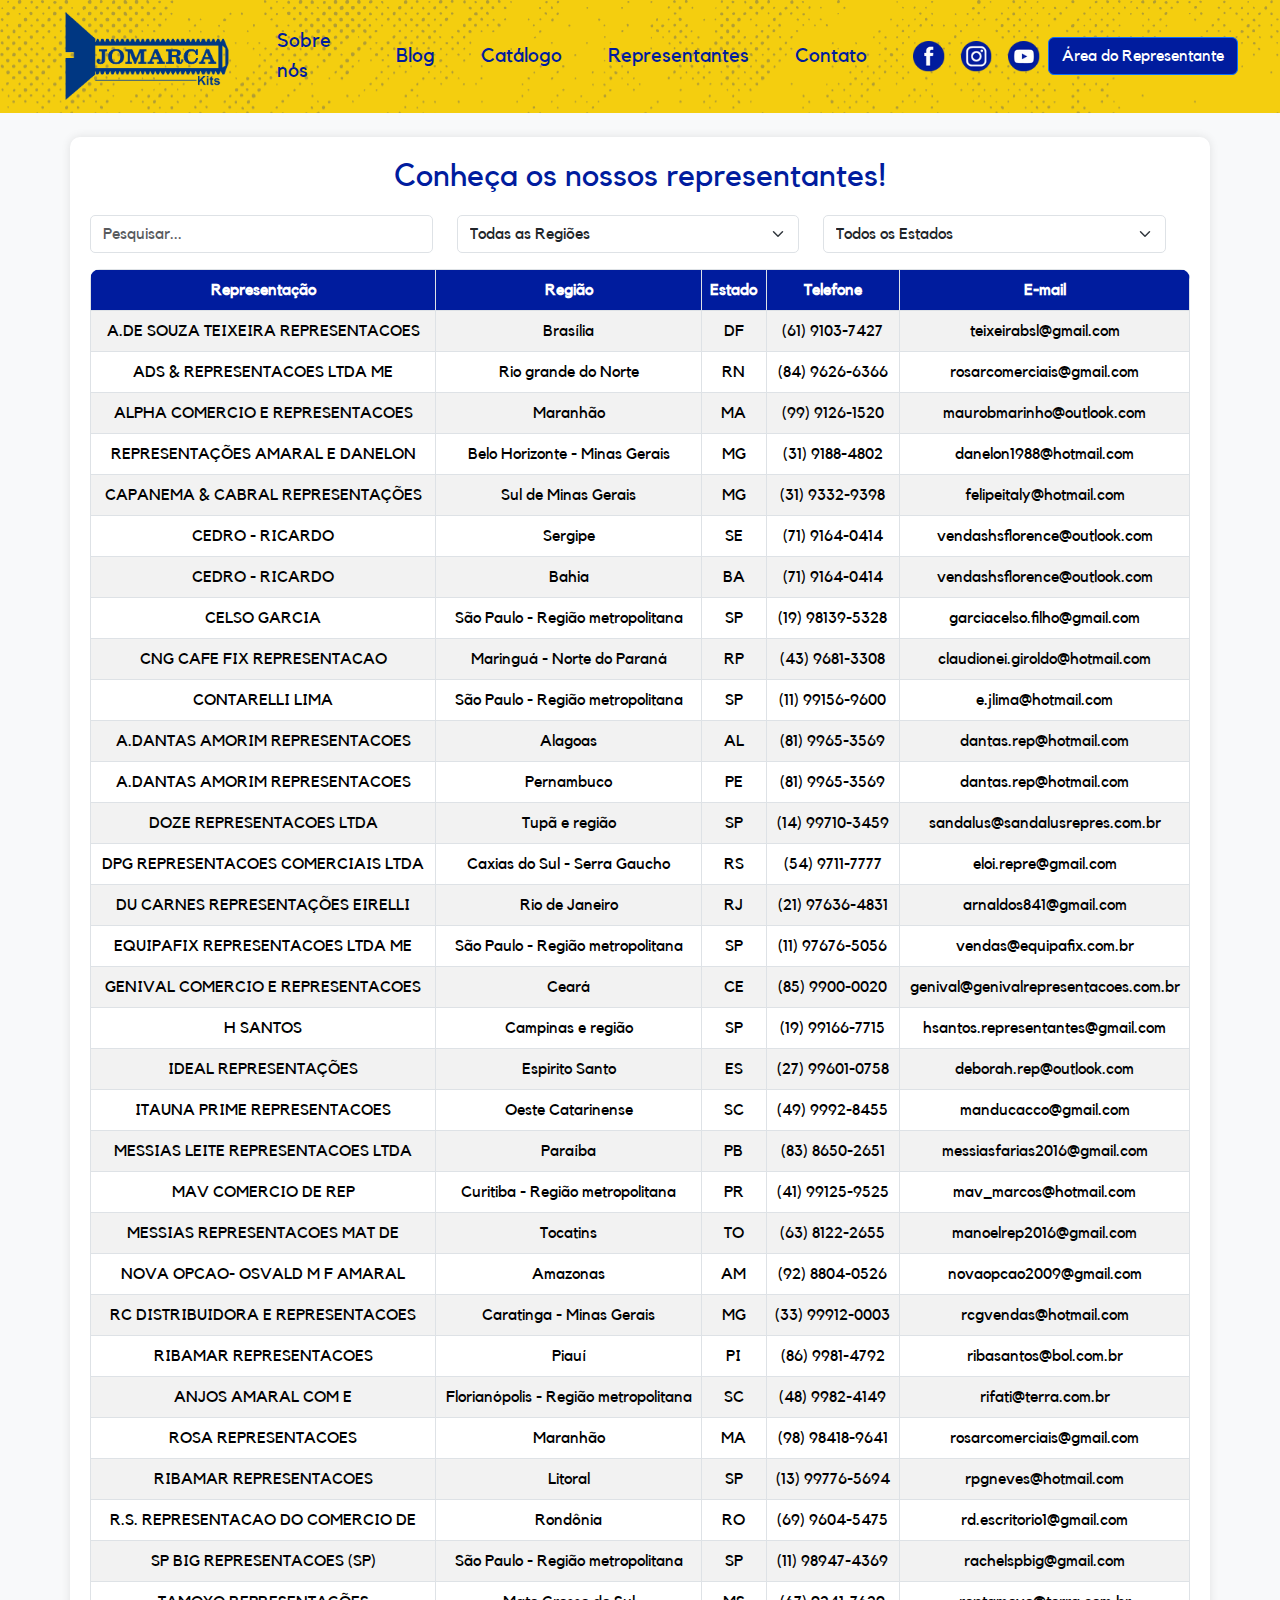
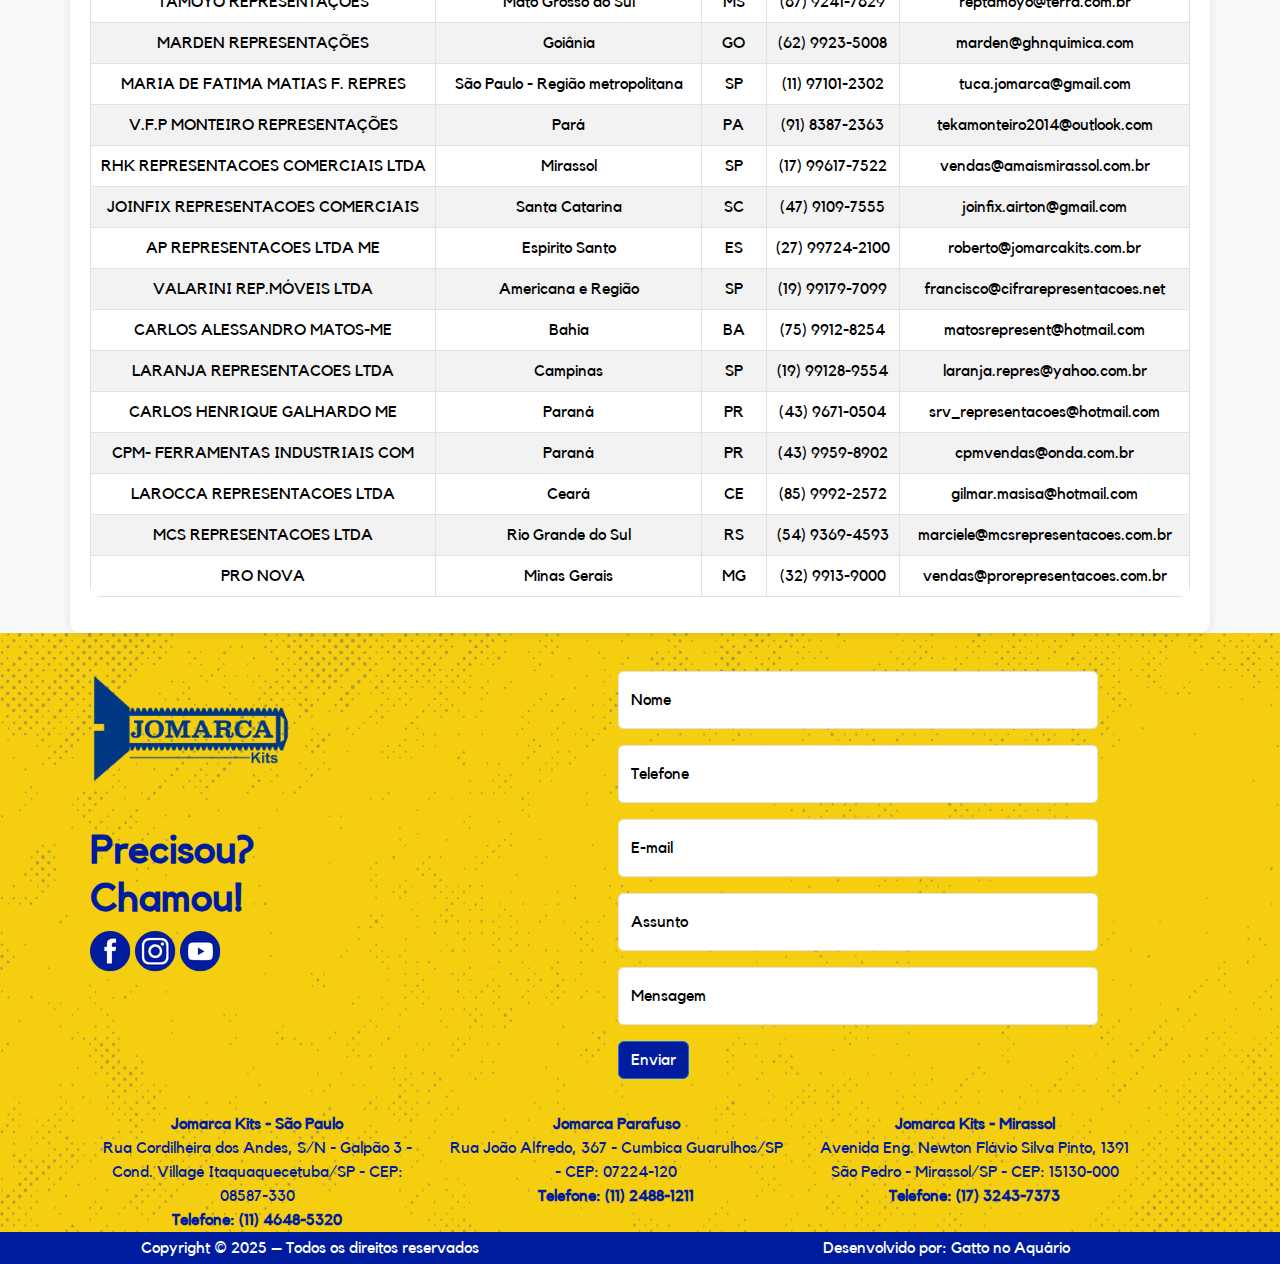
==== representantes.html @ 84515caf "responsividade" ====
<!DOCTYPE html>
<html lang="pt-br">

<head>
    <meta charset="UTF-8">
    <meta name="viewport" content="width=device-width, initial-scale=1.0">
    <title>Document</title>
    <link rel="stylesheet" href="style.css">
    <link href="https://cdn.jsdelivr.net/npm/bootstrap@5.3.3/dist/css/bootstrap.min.css" rel="stylesheet"
        integrity="sha384-QWTKZyjpPEjISv5WaRU9OFeRpok6YctnYmDr5pNlyT2bRjXh0JMhjY6hW+ALEwIH" crossorigin="anonymous">
        <script src="https://code.jquery.com/jquery-3.6.0.min.js"></script>
        <style>
          body {
              background-color: #f8f9fa;
          }
          .container {
              background: white;
              padding: 20px;
              border-radius: 10px;
              box-shadow: 0px 0px 10px rgba(0, 0, 0, 0.1);
          }
          h2 {
              text-align: center;
              margin-bottom: 20px;
              color: #001c9e;
          }
          .table {
              background: white;
              border-radius: 10px;
              overflow: hidden;
          }
          .table th {
              background-color: #001c9e;
              color: white;
              text-align: center;
          }
          .table tbody tr:hover {
              background-color: #f1f1f1;
          }
          .form-control, .form-select {
              border-radius: 5px;
          }
      </style>
</head>

<body>
    <header style="background-repeat: repeat-x;">
        <nav class="navbar navbar-expand-lg ">
        <div class="container-fluid">
          <img id="logoHeader" src="./Images/logo.png" alt="" srcset="">
          <button class="navbar-toggler" type="button" data-bs-toggle="collapse" data-bs-target="#navbarNavDropdown"
            aria-controls="navbarNavDropdown" aria-expanded="false" aria-label="Toggle navigation">
            <span class="navbar-toggler-icon"></span>
          </button>
          <div class="collapse navbar-collapse" id="navbarNavDropdown">
            <ul class="navbar-nav">
              <li class="nav-item">
                <a class="nav-link" href="./index.html#shape" style="color:#001c9e ;">Sobre nós</a>
              </li>
              <li class="nav-item">
                <a class="nav-link" href="./blog/theme/blog.html" style="color:#001c9e ;">Blog</a>
              </li>
              <li class="nav-item">
                <a class="nav-link" href="#" style="color:#001c9e ;">Catálogo</a>
              </li>
              <li class="nav-item">
                <a class="nav-link" href="./representantes.html" style="color:#001c9e ;">Representantes</a>
              </li>
              <li class="nav-item">
                <a class="nav-link" href="#forms" style="color:#001c9e ;">Contato</a>
              </li>
              <li class="nav-item social">
                <a class="nav-link" href="https://www.facebook.com/jomarcakits/" target="_blank">
                  <img src="Images/Facebook.png" alt="" srcset="">
                </a>
              </li>
              <li class="nav-item social">
                <a class="nav-link" href="https://www.instagram.com/jomarcakits/#" target="_blank">
                  <img src="Images/Instagram.png" alt="" srcset="">
                </a>
              </li>
              <li class="nav-item social">
                <a class="nav-link" href="https://www.youtube.com/@jomarcakits6064" target="_blank">
                  <img src="Images/YouTube.png" alt="" srcset="">
                </a>
              </li>
              <li class="nav-item">
                <a href="https://agspainel.com.br/jomarca/auth/login.php" target="_blank"><button type="button" class="btn btn-primary" id="areaRepBtn" style="margin-left: 0;">Área do Representante</button></a>  
              </li>
            </ul>
          </div>
        </div>
      </nav>
    </header>
    <main style="margin: 0; padding: 0;">
      
        <div class="container mt-4">
            <h2>Conheça os nossos representantes!</h2>
            <div class="row mb-3">
                <div class="col-md-4">
                    <input type="text" id="searchInput" class="form-control" placeholder="Pesquisar...">
                </div>
                <div class="col-md-4">
                  <select id="regionFilter" class="form-select">
                    <option value="">Todas as Regiões</option>
                    <option value="Amazonas">Amazonas</option>
                    <option value="Alagoas">Alagoas</option>
                    <option value="Bahia">Bahia</option>
                    <option value="Belo Horizonte - Minas Gerais">Belo Horizonte - Minas Gerais</option>
                    <option value="Campinas">Campinas</option>
                    <option value="Campinas e região">Campinas e região</option>
                    <option value="Caratinga - Minas Gerais">Caratinga - Minas Gerais</option>
                    <option value="Ceará">Ceará</option>
                    <option value="Curitiba - Região metropolitana">Curitiba - Região metropolitana</option>
                    <option value="Espirito Santo">Espirito Santo</option>
                    <option value="Florianopolis - Região metropolitana">Florianopolis - Região metropolitana</option>
                    <option value="Goiânia">Goiânia</option>
                    <option value="Litoral">Litoral</option>
                    <option value="Maringuá - Norte do Paraná">Maringuá - Norte do Paraná</option>
                    <option value="Mato Grosso">Mato Grosso</option>
                    <option value="Mato Grosso do Sul">Mato Grosso do Sul</option>
                    <option value="Minas Gerais">Minas Gerais</option>
                    <option value="Mirassol">Mirassol</option>
                    <option value="Maranhão">Maranhão</option>
                    <option value="Pernambuco">Pernambuco</option>
                    <option value="Paraíba">Paraíba</option>
                    <option value="Pará">Pará</option>
                    <option value="Piauí">Piauí</option>
                    <option value="Rio de Janeiro">Rio de Janeiro</option>
                    <option value="Rio Grande do Norte">Rio Grande do Norte</option>
                    <option value="Rondônia">Rondônia</option>
                    <option value="Santa Catarina">Santa Catarina</option>
                    <option value="São Paulo - Região Metropolitana">São Paulo - Região Metropolitana</option>
                    <option value="Sul de Minas Gerais">Sul de Minas Gerais</option>
                    <option value="Sergipe">Sergipe</option>
                    <option value="Tocatins">Tocatins</option>
                    <option value="Tupã e região">Tupã e região</option>
                </select>
                
                
              </div>
              <div class="col-md-4">
                <select id="stateFilter" class="form-select">
                  <option value="">Todos os Estados</option>
                  <option value="AL">Alagoas</option>
                  <option value="AM">Amazonas</option>
                  <option value="BA">Bahia</option>
                  <option value="CE">Ceará</option>
                  <option value="DF">Distrito Federal</option>
                  <option value="ES">Espírito Santo</option>
                  <option value="GO">Goiás</option>
                  <option value="MA">Maranhão</option>
                  <option value="MG">Minas Gerais</option>
                  <option value="MS">Mato Grosso do Sul</option>
                  <option value="MT">Mato Grosso</option>
                  <option value="PA">Pará</option>
                  <option value="PB">Paraíba</option>
                  <option value="PE">Pernambuco</option>
                  <option value="PI">Piauí</option>
                  <option value="PR">Paraná</option>
                  <option value="RJ">Rio de Janeiro</option>
                  <option value="RN">Rio Grande do Norte</option>
                  <option value="RO">Rondônia</option>
                  <option value="RS">Rio Grande do Sul</option>
                  <option value="SC">Santa Catarina</option>
                  <option value="SE">Sergipe</option>
                  <option value="SP">São Paulo</option>
                  <option value="TO">Tocantins</option>
              </select>
              
              </div>
          </div>

          <div class="table-responsive">
            <table class="table table-striped table-bordered text-center">
                <thead>
                    <tr>
                        <th>Representação</th>
                        <th>Região</th>
                        <th>Estado</th>
                        <th>Telefone</th>
                        <th>E-mail</th>
                    </tr>
                </thead>
                <tbody id="tableBody">
                    <tr>
                        <td>A.DE SOUZA TEIXEIRA REPRESENTACOES</td>
                        <td>Brasília</td>
                        <td>DF</td>
                        <td>(61) 9103-7427</td>
                        <td>teixeirabsl@gmail.com</td>
                    </tr>
                    <tr>
                        <td>ADS & REPRESENTACOES LTDA ME</td>
                        <td>Rio grande do Norte</td>
                        <td>RN</td>
                        <td>(84) 9626-6366</td>
                        <td>rosarcomerciais@gmail.com</td>
                    </tr>
                    <tr>
                        <td>ALPHA COMERCIO E REPRESENTACOES</td>
                        <td>Maranhão</td>
                        <td>MA</td>
                        <td>(99) 9126-1520</td>
                        <td>maurobmarinho@outlook.com</td>
                    </tr>
                    <tr>
                        <td>REPRESENTAÇÕES AMARAL E DANELON</td>
                        <td>Belo Horizonte - Minas Gerais</td>
                        <td>MG</td>
                        <td>(31) 9188-4802</td>
                        <td>danelon1988@hotmail.com</td>
                    </tr>
                    <tr>
                        <td>CAPANEMA & CABRAL REPRESENTAÇÕES</td>
                        <td>Sul de Minas Gerais</td>
                        <td>MG</td>
                        <td>(31) 9332-9398</td>
                        <td>felipeitaly@hotmail.com</td>
                    </tr>
                    <tr>
                        <td>CEDRO - RICARDO</td>
                        <td>Sergipe</td>
                        <td>SE</td>
                        <td>(71) 9164-0414</td>
                        <td>vendashsflorence@outlook.com</td>
                    </tr>
                    <tr>
                        <td>CEDRO - RICARDO</td>
                        <td>Bahia</td>
                        <td>BA</td>
                        <td>(71) 9164-0414</td>
                        <td>vendashsflorence@outlook.com</td>
                    </tr>
                    <tr>
                        <td>CELSO GARCIA</td>
                        <td>São Paulo - Região metropolitana</td>
                        <td>SP</td>
                        <td>(19) 98139-5328</td>
                        <td>garciacelso.filho@gmail.com</td>
                    </tr>
                 
                    <tr>
                        <td>CNG CAFE FIX REPRESENTACAO</td>
                        <td>Maringuá - Norte do Paraná</td>
                        <td>RP</td>
                        <td>(43) 9681-3308</td>
                        <td>claudionei.giroldo@hotmail.com</td>
                    </tr>
                    <tr>
                        <td>CONTARELLI LIMA</td>
                        <td>São Paulo - Região metropolitana</td>
                        <td>SP</td>
                        <td>(11) 99156-9600</td>
                        <td>e.jlima@hotmail.com</td>
                    </tr>
                    <tr>
                        <td>A.DANTAS AMORIM REPRESENTACOES</td>
                        <td>Alagoas</td>
                        <td>AL</td>
                        <td>(81) 9965-3569</td>
                        <td>dantas.rep@hotmail.com</td>
                    </tr>
                    <tr>
                        <td>A.DANTAS AMORIM REPRESENTACOES</td>
                        <td>Pernambuco</td>
                        <td>PE</td>
                        <td>(81) 9965-3569</td>
                        <td>dantas.rep@hotmail.com</td>
                    </tr>
                    <tr>
                        <td>DOZE REPRESENTACOES LTDA</td>
                        <td>Tupã e região</td>
                        <td>SP</td>
                        <td>(14) 99710-3459</td>
                        <td>sandalus@sandalusrepres.com.br</td>
                    </tr>
                    <tr>
                        <td>DPG REPRESENTACOES COMERCIAIS LTDA</td>
                        <td>Caxias do Sul - Serra Gaucho</td>
                        <td>RS</td>
                        <td>(54) 9711-7777</td>
                        <td>eloi.repre@gmail.com</td>
                    </tr>
                    <tr>
                        <td>DU CARNES REPRESENTAÇÕES EIRELLI</td>
                        <td>Rio de Janeiro</td>
                        <td>RJ</td>
                        <td>(21) 97636-4831</td>
                        <td>arnaldos841@gmail.com</td>
                    </tr>
                    <tr>
                        <td>EQUIPAFIX REPRESENTACOES LTDA ME</td>
                        <td>São Paulo - Região metropolitana</td>
                        <td>SP</td>
                        <td>(11) 97676-5056</td>
                        <td>vendas@equipafix.com.br</td>
                    </tr>
                    <tr>
                        <td>GENIVAL COMERCIO E REPRESENTACOES</td>
                        <td>Ceará</td>
                        <td>CE</td>
                        <td>(85) 9900-0020</td>
                        <td>genival@genivalrepresentacoes.com.br</td>
                    </tr>
                    <tr>
                        <td>H SANTOS</td>
                        <td>Campinas e região</td>
                        <td>SP</td>
                        <td>(19) 99166-7715</td>
                        <td>hsantos.representantes@gmail.com</td>
                    </tr>
                    <tr>
                        <td>IDEAL REPRESENTAÇÕES</td>
                        <td>Espirito Santo</td>
                        <td>ES</td>
                        <td>(27) 99601-0758</td>
                        <td>deborah.rep@outlook.com</td>
                    </tr>
                    <tr>
                        <td>ITAUNA PRIME REPRESENTACOES</td>
                        <td>Oeste Catarinense</td>
                        <td>SC</td>
                        <td>(49) 9992-8455</td>
                        <td>manducacco@gmail.com</td>
                    </tr>
                    <tr>
                      <td>MESSIAS LEITE REPRESENTACOES LTDA</td>
                      <td>Paraíba</td>
                      <td>PB</td>
                      <td>(83) 8650-2651</td>
                      <td>messiasfarias2016@gmail.com</td>
                  </tr>
                  <tr>
                      <td>MAV COMERCIO DE REP</td>
                      <td>Curitiba - Região metropolitana</td>
                      <td>PR</td>
                      <td>(41) 99125-9525</td>
                      <td>mav_marcos@hotmail.com</td>
                  </tr>
                  <tr>
                      <td>MESSIAS REPRESENTACOES MAT DE</td>
                      <td>Tocatins</td>
                      <td>TO</td>
                      <td>(63) 8122-2655</td>
                      <td>manoelrep2016@gmail.com</td>
                  </tr>
                  <tr>
                      <td>NOVA OPCAO- OSVALD M F AMARAL</td>
                      <td>Amazonas</td>
                      <td>AM</td>
                      <td>(92) 8804-0526</td>
                      <td>novaopcao2009@gmail.com</td>
                  </tr>
                  <tr>
                      <td>RC DISTRIBUIDORA E REPRESENTACOES</td>
                      <td>Caratinga - Minas Gerais</td>
                      <td>MG</td>
                      <td>(33) 99912-0003</td>
                      <td>rcgvendas@hotmail.com</td>
                  </tr>
                  <tr>
                      <td>RIBAMAR REPRESENTACOES</td>
                      <td>Piauí</td>
                      <td>PI</td>
                      <td>(86) 9981-4792</td>
                      <td>ribasantos@bol.com.br</td>
                  </tr>
                  <tr>
                      <td>ANJOS AMARAL COM E</td>
                      <td>Florianópolis - Região metropolitana</td>
                      <td>SC</td>
                      <td>(48) 9982-4149</td>
                      <td>rifati@terra.com.br</td>
                  </tr>
                  <tr>
                      <td>ROSA REPRESENTACOES</td>
                      <td>Maranhão</td>
                      <td>MA</td>
                      <td>(98) 98418-9641</td>
                      <td>rosarcomerciais@gmail.com</td>
                  </tr>
                  <tr>
                      <td>RIBAMAR REPRESENTACOES</td>
                      <td>Litoral</td>
                      <td>SP</td>
                      <td>(13) 99776-5694</td>
                      <td>rpgneves@hotmail.com</td>
                  </tr>
                  <tr>
                      <td>R.S. REPRESENTACAO DO COMERCIO DE</td>
                      <td>Rondônia</td>
                      <td>RO</td>
                      <td>(69) 9604-5475</td>
                      <td>rd.escritorio1@gmail.com</td>
                  </tr>
                  <tr>
                      <td>SP BIG REPRESENTACOES (SP)</td>
                      <td>São Paulo - Região metropolitana</td>
                      <td>SP</td>
                      <td>(11) 98947-4369</td>
                      <td>rachelspbig@gmail.com</td>
                  </tr>
                  <tr>
                      <td>TAMOYO REPRESENTAÇÕES</td>
                      <td>Mato Grosso do Sul</td>
                      <td>MS</td>
                      <td>(67) 9241-7629</td>
                      <td>reptamoyo@terra.com.br</td>
                  </tr>
                  <tr>
                      <td>MARDEN REPRESENTAÇÕES</td>
                      <td>Goiânia</td>
                      <td>GO</td>
                      <td>(62) 9923-5008</td>
                      <td>marden@ghnquimica.com</td>
                  </tr>
                  <tr>
                      <td>MARIA DE FATIMA MATIAS F. REPRES</td>
                      <td>São Paulo - Região metropolitana</td>
                      <td>SP</td>
                      <td>(11) 97101-2302</td>
                      <td>tuca.jomarca@gmail.com</td>
                  </tr>
                  <tr>
                      <td>V.F.P MONTEIRO REPRESENTAÇÕES</td>
                      <td>Pará</td>
                      <td>PA</td>
                      <td>(91) 8387-2363</td>
                      <td>tekamonteiro2014@outlook.com</td>
                  </tr>
                  <tr>
                    <td>RHK REPRESENTACOES COMERCIAIS LTDA</td>
                    <td>Mirassol</td>
                    <td>SP</td>
                    <td>(17) 99617-7522</td>
                    <td>vendas@amaismirassol.com.br</td>
                </tr>
                <tr>
                    <td>JOINFIX REPRESENTACOES COMERCIAIS</td>
                    <td>Santa Catarina</td>
                    <td>SC</td>
                    <td>(47) 9109-7555</td>
                    <td>joinfix.airton@gmail.com</td>
                </tr>
                <tr>
                    <td>AP REPRESENTACOES LTDA ME</td>
                    <td>Espirito Santo</td>
                    <td>ES</td>
                    <td>(27) 99724-2100</td>
                    <td>roberto@jomarcakits.com.br</td>
                </tr>
                <tr>
                    <td>VALARINI REP.MÓVEIS LTDA</td>
                    <td>Americana e Região</td>
                    <td>SP</td>
                    <td>(19) 99179-7099</td>
                    <td>francisco@cifrarepresentacoes.net</td>
                </tr>
                <tr>
                    <td>CARLOS ALESSANDRO MATOS-ME</td>
                    <td>Bahia</td>
                    <td>BA</td>
                    <td>(75) 9912-8254</td>
                    <td>matosrepresent@hotmail.com</td>
                </tr>
                <tr>
                    <td>LARANJA REPRESENTACOES LTDA</td>
                    <td>Campinas</td>
                    <td>SP</td>
                    <td>(19) 99128-9554</td>
                    <td>laranja.repres@yahoo.com.br</td>
                </tr>
                <tr>
                    <td>CARLOS HENRIQUE GALHARDO ME</td>
                    <td>Paraná</td>
                    <td>PR</td>
                    <td>(43) 9671-0504</td>
                    <td>srv_representacoes@hotmail.com</td>
                </tr>
                <tr>
                    <td>CPM- FERRAMENTAS INDUSTRIAIS COM</td>
                    <td>Paraná</td>
                    <td>PR</td>
                    <td>(43) 9959-8902</td>
                    <td>cpmvendas@onda.com.br</td>
                </tr>
                <tr>
                    <td>LAROCCA REPRESENTACOES LTDA</td>
                    <td>Ceará</td>
                    <td>CE</td>
                    <td>(85) 9992-2572</td>
                    <td>gilmar.masisa@hotmail.com</td>
                </tr>
                <tr>
                    <td>MCS REPRESENTACOES LTDA</td>
                    <td>Rio Grande do Sul</td>
                    <td>RS</td>
                    <td>(54) 9369-4593</td>
                    <td>marciele@mcsrepresentacoes.com.br</td>
                </tr>
                <tr>
                    <td>PRO NOVA</td>
                    <td>Minas Gerais</td>
                    <td>MG</td>
                    <td>(32) 9913-9000</td>
                    <td>vendas@prorepresentacoes.com.br</td>
                </tr>
                
                  
                  </tbody>
              </table>
          </div>
          
        </div>
        <script>
            $(document).ready(function () {
                $('#searchInput').on('keyup', function () {
                    var value = $(this).val().toLowerCase();
                    $('#tableBody tr').filter(function () {
                        $(this).toggle($(this).text().toLowerCase().indexOf(value) > -1)
                    });
                });
                
                $('#regionFilter').on('change', function () {
                    var region = $(this).val().toLowerCase();
                    $('#tableBody tr').filter(function () {
                        $(this).toggle(region === "" || $(this).find('td:nth-child(2)').text().toLowerCase() === region);
                    });
                });
    
                $('#stateFilter').on('change', function () {
                    var state = $(this).val().toLowerCase();
                    $('#tableBody tr').filter(function () {
                        $(this).toggle(state === "" || $(this).find('td:nth-child(3)').text().toLowerCase() === state);
                    });
                });
            });
        </script>
    
    </main>

    <footer>

        <section id="formsContato">
          <div class="row">
            <div class="col">
              <img id="logoFooter" src="./Images/logo.png" alt="" srcset="">   
              
              <br>
              <h1>
                Precisou?<br>Chamou!
              </h1>  
              <a href="https://www.facebook.com/jomarcakits/"><img class="socialFooter" src="./Images/Facebook.png" alt="" srcset=""></a>	

              <a href="https://www.instagram.com/jomarcakits/"><img class="socialFooter" src="./Images/Instagram.png" alt="" srcset=""></a>	
    
              <a href="https://www.youtube.com/@jomarcakits6064"><img class="socialFooter" src="./Images/YouTube.png" alt="" srcset=""></a>	
              
            </div>
            <div class="col" id="forms">
                <div class="col" id="forms">
                    <form action="https://formsubmit.co/f6768d5ce515e778a36d52ae2ea65a20" method="post">
                      <div class="form-floating mb-3">
                        <input type="text" name="Nome" class="form-control" id="floatingInput" placeholder="">
                      <label for="floatingInput">Nome</label>
                      </div>
                      <div class="form-floating mb-3">
                        <input type="number" name="Telefone" class="form-control" id="floatingInput" placeholder="(xx)xxxx-xxxx">
                      <label for="floatingInput">Telefone</label>
                      </div>
                      <div class="form-floating mb-3">
                        <input type="email" name="E-mail" class="form-control" id="floatingInput" placeholder="name@example.com">
                      <label for="floatingInput">E-mail</label>
                      </div>
                      <div class="form-floating mb-3">
                        <input type="text" name="Assunto " class="form-control" id="floatingInput" placeholder="">
                      <label for="floatingInput">Assunto</label>
                      </div>
                      <div class="form-floating mb-3">
                        <input type="text" name="Mensagem" class="form-control" id="floatingInput" placeholder="">
                      <label for="floatingInput">Mensagem</label>
                      </div>
                      <button type="submit" class="btn btn-primary" style="background-color: #001c9e;">Enviar</button>
                      </div>
                    </form>
            </div>
            <div class="row text-center" id="enderecos">
              <div class="col-sm">
               <span class="negrito">Jomarca Kits - São Paulo</span><br>
        Rua Cordilheira dos Andes, S/N - Galpão 3 - Cond. Village  Itaquaquecetuba/SP - CEP: 08587-330
        <br><span class="negrito">Telefone: (11) 4648-5320</span> 
              </div>
              <div class="col-sm">
                <span class="negrito">Jomarca Parafuso</span><br>
                Rua João Alfredo, 367 - Cumbica  Guarulhos/SP - CEP: 07224-120
        <br><span class="negrito">Telefone: (11) 2488-1211</span> 
              </div>
              <div class="col-sm">
                <span class="negrito">Jomarca Kits - Mirassol</span><br>
                Avenida Eng. Newton Flávio Silva Pinto, 1391<br> 
                São Pedro - Mirassol/SP - CEP: 15130-000
        <br><span class="negrito">Telefone: (17) 3243-7373</span> 
              </div>
            </div>
        </section>

        <section id="creditos">
            <div class="row text-center">
                <div class="col">
                  Copyright © 2025 – Todos os direitos reservados
                </div>
                <div class="col">
                 <a href="https://www.instagram.com/gattonoaquario/">Desenvolvido por: Gatto no Aquário</a> 
                </div>
              </div>
            </div>
        </section>
      </footer>

      <script src="https://cdn.jsdelivr.net/npm/bootstrap@5.3.3/dist/js/bootstrap.bundle.min.js"
      integrity="sha384-YvpcrYf0tY3lHB60NNkmXc5s9fDVZLESaAA55NDzOxhy9GkcIdslK1eN7N6jIeHz"
      crossorigin="anonymous"></script>
</body>

</html>
---- style.css ----
@font-face {
    font-family: Kollektif;
    src: url(./fonts/Kollektif.ttf) format('truetype');
    } 
*{
    margin: 0;
    padding: 0;
    font-family: 'Kollektif';
    max-width: 100%;
    overflow-x: visible;
}
header{
    max-width: 100%;
    align-items: center;
    display: flexbox;
    width: 100%;
    background-image: url('./Images/BG.png');
    background-repeat: round;
    margin-top: 0%;
    position: relative;
}


#logoHeader{
    width: 20.5%;
    padding-left: 4%;
    max-width: 100%;
    padding-right: 3%;
}

nav{
    margin-top: 0%;
    max-width:100%;
    position: relative;
}

nav ul li {
    margin-right: 0%;
    font-size: 20px;
    max-width: 70%;
    margin-right: 3%;
    
}
.nav-link{
    color: #001c9e;
}
nav ul{
    align-items: center;
    width: 100%;
    margin-left: 0%;
}

.social{
    max-width: 120px;
    margin: 0;
}


#setaBtn{
    width: 30px;
    margin-left: 20%;
    position: relative;
    bottom: 15px;
 
}

#areaRepButton a{
    text-decoration: none;
    color: white;
    font-weight: 700;
    justify-content: left;
    justify-items: left;
    font-size: 20.5px;
}
/*Inserindo animação nos links*/
.nav-link{
    transition: all .8s;
    position: relative;
    padding-bottom: 3px;
}


.nav-link::before{
    content: "";
    position: absolute;
    bottom: 0;
    left:0 ;
    width: 0%;
    height: 3px;
    background-color: #001c9e;
    transition: width .4s;
}

.nav-link:hover::before{
    width: 100%;
}

#areaRepBtn{
    background-color: #001c9e;
    margin-left: 10px;
    width: 190px;
    transition: .2s;
    margin-left: 20%;
}



#areaRepBtn:hover{
    width: 240px;
    transition: .2s;
}

#textHeader{
    font-size: 3.5rem;
    width: 100%;
    
    padding-left: 11%;
    color:#001c9e;
}

.negrito{
    font-weight: 600;
}

#boneco{
    margin-left: 20%;
    padding-top: 0;
    margin-bottom: 0;
    width: 60%;
}

#repBtn{
    margin-left: 11%;
    margin-top: 20px;
    background-color: #001c9e;
    font-size: 27px;
    font-weight: 600;
    width: 300px;
    text-align: left;
    line-height: 20px;
    transition: .2s;
    border-radius: 15px;
    padding-top: 20px;
}

#repBtn:hover{
    width: 320px;
    transition: .2s; 
    #setaBtn{
        margin-left: 21%;
        transition: .2s;
    }  
}

#caminhao{
    font-size: 24px;
    padding-left: 11%;
    font-weight: 500;
    padding-top: 2%;
    color: #001c9e;
}

#shape{
    background-image: url(./Images/Shape.png);
    background-size: 103% 330px;
    width: 100%;
    margin: 0;
    padding-left: 2.5%;
    position: absolute;
    top: -80px;
    padding-bottom: 5%; 
    background-repeat: repeat-x;
    z-index: 3;
    left: 0%;
}

.textoshape{
    padding-top: 10%;
    font-size:35px;
    color: White;
}

#meio{
    margin-left: 5%;
}


main{
    max-width: 100%;
    margin-top: 0px!important;
    position: relative;
    z-index: 1;
    max-height: fit-content;
    padding-top: 120px;
}

#atuacao{
    background-image: url(./Images/BGMAIN.png);
    background-repeat: no-repeat;
    background-size: 100%;
    padding-top: 80px;
}
#atuacaoP{
    margin-top:10%;
    font-size: 25px;
    width: 80%;
    text-align: justify;
    color: #001c9e;
}

.destaques{
    margin: 0;
}

.paragrafoDestaque{
    position: relative;
    top: 30%;
    text-align: left;
    padding-right: 10%;
    left: 18%;
    width: 70%;
    font-size: 20px;
}

#produtoDestaqueIMG{
    position: relative;
    left: 10%;
}
#produtoDestaque{
    background-image: url(./Images/BG_Destaque.png);
    background-repeat: no-repeat;
    background-size: 100%;
}

#repDestaqueBtn{
    z-index: 2;
    background-color: #001c9e;
    width: 270px;
    transition: .2s;
    border-radius: 12px;
}
#setaBtnDestaque{
    position: relative;
    width: 22px;
    margin-left: 2%;
    
}
#repDestaqueBtn:hover{
    width: 278px;
    transition: .2s;
    #setaBtnDestaque{
        margin-left:1%;
    }
}

#textoDestaque h2{
    font-size: 20px;
}

#textoDestaque{
    text-align: end;
    align-items: center;
    font-size: 15px;
    width: 3%;
    position: relative;
}

#textoDestaqueResponsivo{
    display: none;
}
#principaisProdutos{
    background-image: url(./Images/BG.png);
    padding: 3% 0%;
}
#principaisProdutos h1{
    text-align: center;
    padding-bottom: 1%;
    color: #001c9e;
}

.imggrande{
    width: 207px;
}

#baixeCatalogoBtn{
    z-index: 2;
    background-color: #001c9e;
    width: 300px;
    transition: .2s;
    border-radius: 12px;
    font-size: 22px;
    margin-top: 3%;
}
#setaBtnCatalogo{
    position: relative;
    width: 22px;
    margin-left: 4%;
    
}
#baixeCatalogoBtn:hover{
    width: 320px;
    transition: .2s;
    #setaBtnCatalogo{
        margin-left:7%;
    }
}

#sloganResp{
    display: none;
}

#slogan{
    display:block
}

#repDestaqueBtnResp{
    display: none;
    z-index: 2;
    background-color: #001c9e;
    width: 270px;
    transition: .2s;
    border-radius: 12px;

}
#repDestaqueBtnResp:hover{
    width: 278px;
    transition: .2s;
    #setaBtnDestaque{
        margin-left:1%;
    }
}

#novidades{
    margin-left: 8%;
    margin-top: 4%;
    color: #001c9e;
}

#fiquepordentro{
    text-align: end;
    margin-top: 4%;
    margin-right: 8%;
    color: #001c9e;
}

#acesseBlogImg{
    align-items: center;
    margin-left: 10%;
    margin-top: 2%;
    animation-duration: 6s;
    animation-name: moveToRight;
    animation-direction: normal;
    animation-timeline: view();
    animation-range: cover 0% cover 50%;
    overflow-x: hidden;
}

#acesseBlogImgResp{
    display: none;
}

#formsContato{
    background-image: url(./Images/BG.png);
    padding-left: 7%;
    padding-top: 3%;
    padding-right: 7%;
}

#logoFooter{
    width: 40%;
}
#socialFooter img{
    margin: 0;
    padding: 0;
}



#formsContato h1{
    color: #001c9e;
    font-weight: 600;
    margin-top: 40px;
}

#formsContato label{
    color: black;
}

#forms{
    padding-right: 5%;
}

#enderecos{
    color: #001c9e;
    margin-top: 3%;
}

#creditos a{
    text-decoration: none;
    color: white;
}

#creditos{
    color: white;
    background-color: #001c9e;
    padding: 0.3%;
}

.sendBtn{
    background-color: #001c9e;
}
  
@keyframes moveToRight {
    0% {
      transform: translateX(-100%);
    }
    100% {
      transform: translateX(0%);
    }
  }
    

@media (width <= 1000px) {
    *{
        max-width: 100%;
        margin: 0;
    }
    .social{
        display: none;
    }
    header{
        padding-bottom: 10%;
    }
    #logoHeader{
        width: 170px;
    }

    nav ul{
        margin: 0;
    }
    #boneco{
        margin: 0;
        display: none;
    }
    #textHeader{
        font-size: 40px;
        margin: 0;
        padding-top: 10px;
        padding-left: 30px;
    }
    #repBtn{
        margin: 0;
        font-size: 23px;
        padding:6px;
        margin-top: 1%;
        width: 360px;
        height: 50px;
        margin-top: 6%;
        padding-left: 3%;
        margin-left: 3%;
        margin-bottom: 3%;
        padding-bottom:8%;
        padding-top: 4%;
        z-index: 1;
    }

    #repBtn:hover{
        margin: 0;
        font-size: 23px;
        padding:6px;
        margin-top: 1%;
        width: 360px;
        height: 50px;
        margin-top: 6%;
        padding-left: 3%;
        margin-left: 3%;
        margin-bottom: 3%;
        padding-bottom:8%;
        padding-top: 4%;
        z-index: 1;
    }

    .headerP{
        max-width: 100%;
    }
    .headerSec{
        max-width: 100%;
    }
        
    #setaBtn{
        position: relative;
        left: 220px;
        top: -32px;

    }

    #shape{
        background-image: url(./Images/Shape.png);
        background-size: 103% 160px;
        width: 100%;
        background-repeat: no-repeat;
        top: -50px;
        margin: 0;
        padding-top: 3%;
    }

    .textoshape{
        font-size: 15px;
        margin-top: 28px;
        position: relative;
        top: -10px;
        
    }

    .textoshape br{
        display: none;
    }

    #caminhao{
        font-size: 15px;
        padding-left: 4%;
        font-weight: 500;
        padding-top: 2%;
    }

    #caminhao img{
        width: 10%;
    }

    main{
        position: relative;
        padding-top: 12px;
    }

    #atuacaoP{
        font-size: 20px;
        width: 100%;
        text-align: justify;
    }

    #atuacao{
        background-image: url(./Images/BGVideoResp.png);
        padding-bottom: 3%;
    }

    #sloganimg{
        display: none;
    }

    #sloganResp{
        height: 70px;
        width: 1200px;
        margin-top: 2%;
        display: block;
    }

    #produtoDestaque{
        background-image: url(./Images/BGDestResp.png);
        padding-bottom: 2%;
    }

    #repDestaqueBtnResp{
        margin-left: 20%;
        margin-top: 3%;
    }

    #textoDestaque{
        display: none;
    }

    #textoDestaqueResponsivo{
        display: block;
        margin-left: 1%;
        background-color: #f4ce0f;
        width: 100%;
        border-radius: 5%;
        padding-bottom: 20px;
        padding-top: 10px;
    }

    #produtoDestaqueIMG{
        position: relative;
        left: 0;
    }

    #repDestaqueBtnResp{
        display: block;
    }

    #principaisProdutos{
        background-image: url(./Images/BGYellowResp.png);
        background-size: 100%;
        background-repeat: repeat-y;
    }

    #principaisProdutos img{
        margin-bottom: 28px;
    }

    #imgPequena{
        width: 300px;
        margin-left: 8%;
    }
    #baixeCatalogoBtn{
        margin: 0;
        font-size: 28px;
        margin-top: 1%;
        width: 360px;
        height: 70px;
        padding-left: 3%;
        margin-bottom: 3%;
        padding-bottom:8%;
        text-align: center;
    }

    #setaBtnCatalogo{
        top: 12px;
    }
    #acesseBlogImg{
        display:none;
    }

    #acesseBlogImgResp{
        display: block;
        align-items: center;
        margin-left: 0%;
        margin-top: 2%;
        animation-duration: 6s;
        animation-name: moveToRight;
        animation-direction: normal;
        animation-timeline: view();
        animation-range: cover 0% cover 50%;
        overflow-x: hidden;
    }

    #logoFooter{
        width:180px;
        margin-top: 10%;
    }

    .socialFooter{
        width: 30px;
        margin: 4% 0;
    }

    footer h1{
        font-size: 40px;
    }

    #enderecos{
        margin-left: 10px;
    }

    #creditos .col{
        margin-left: 20px;
    }

}
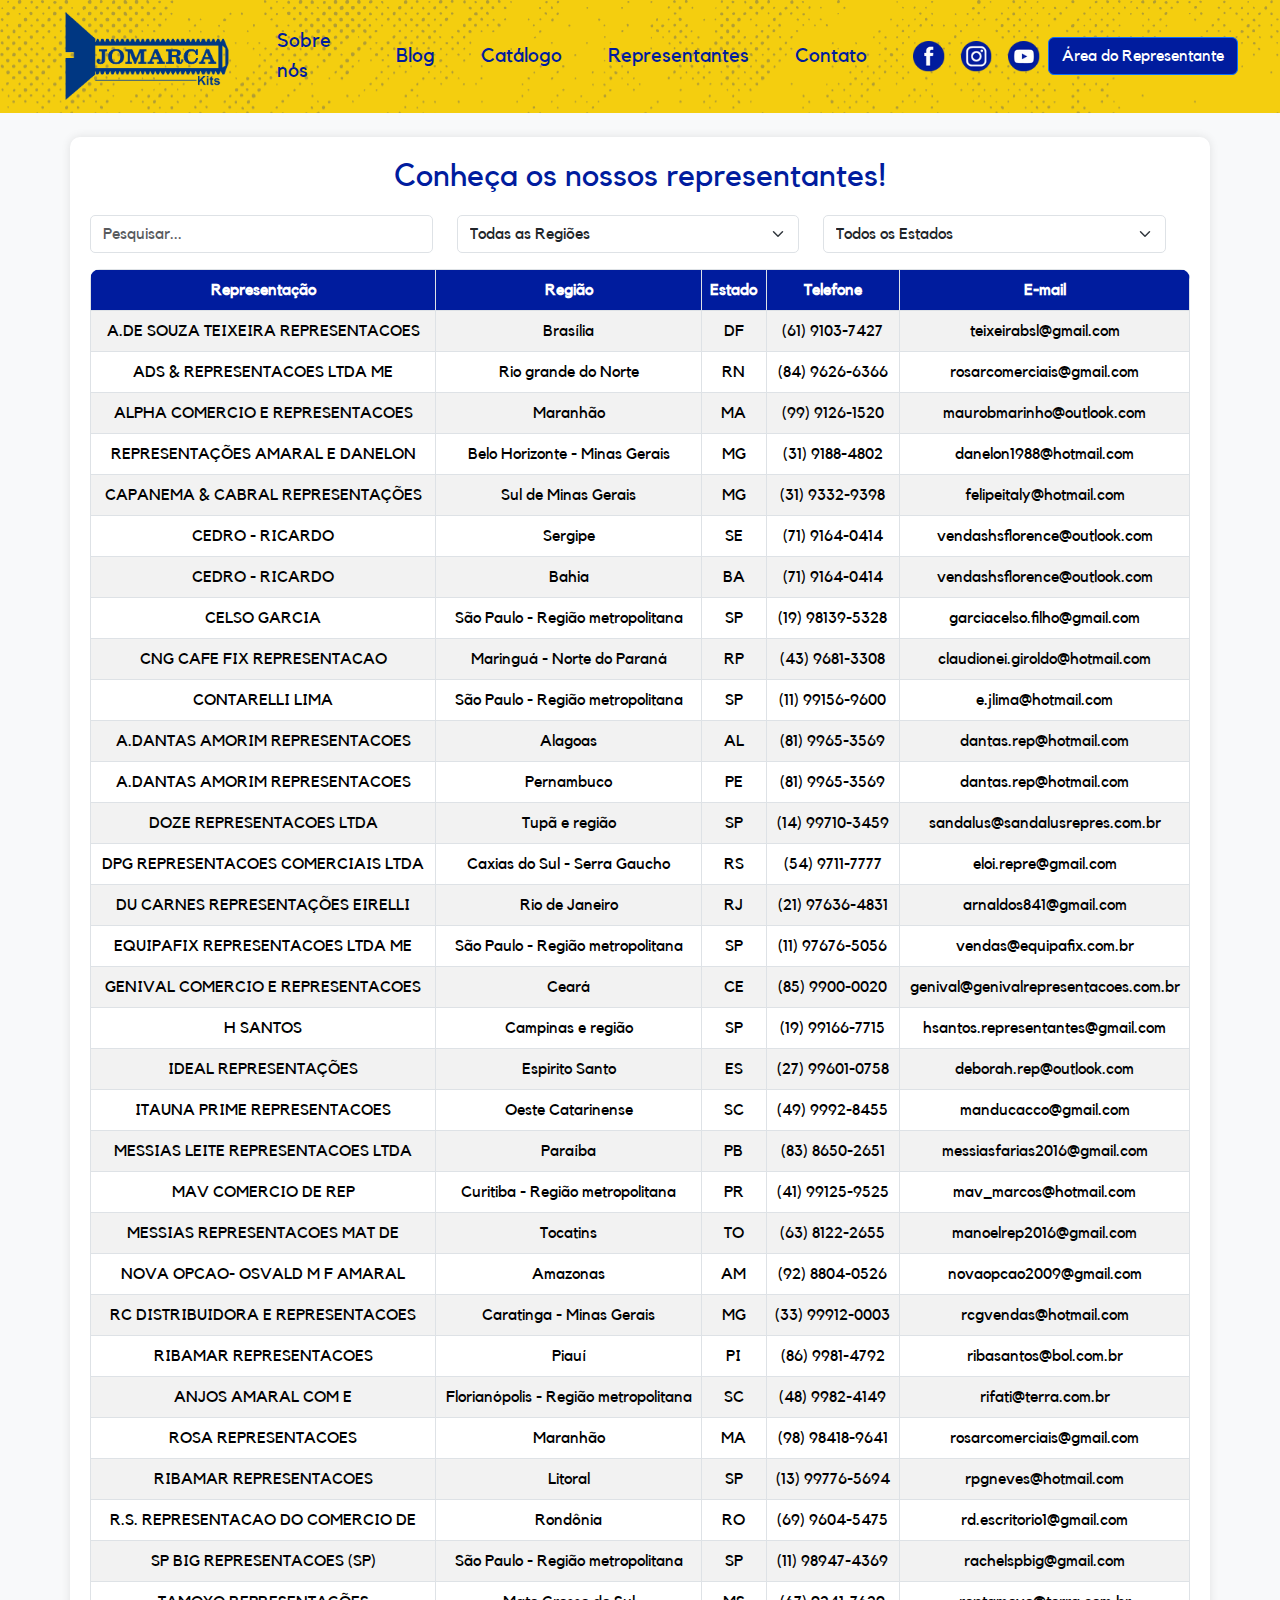
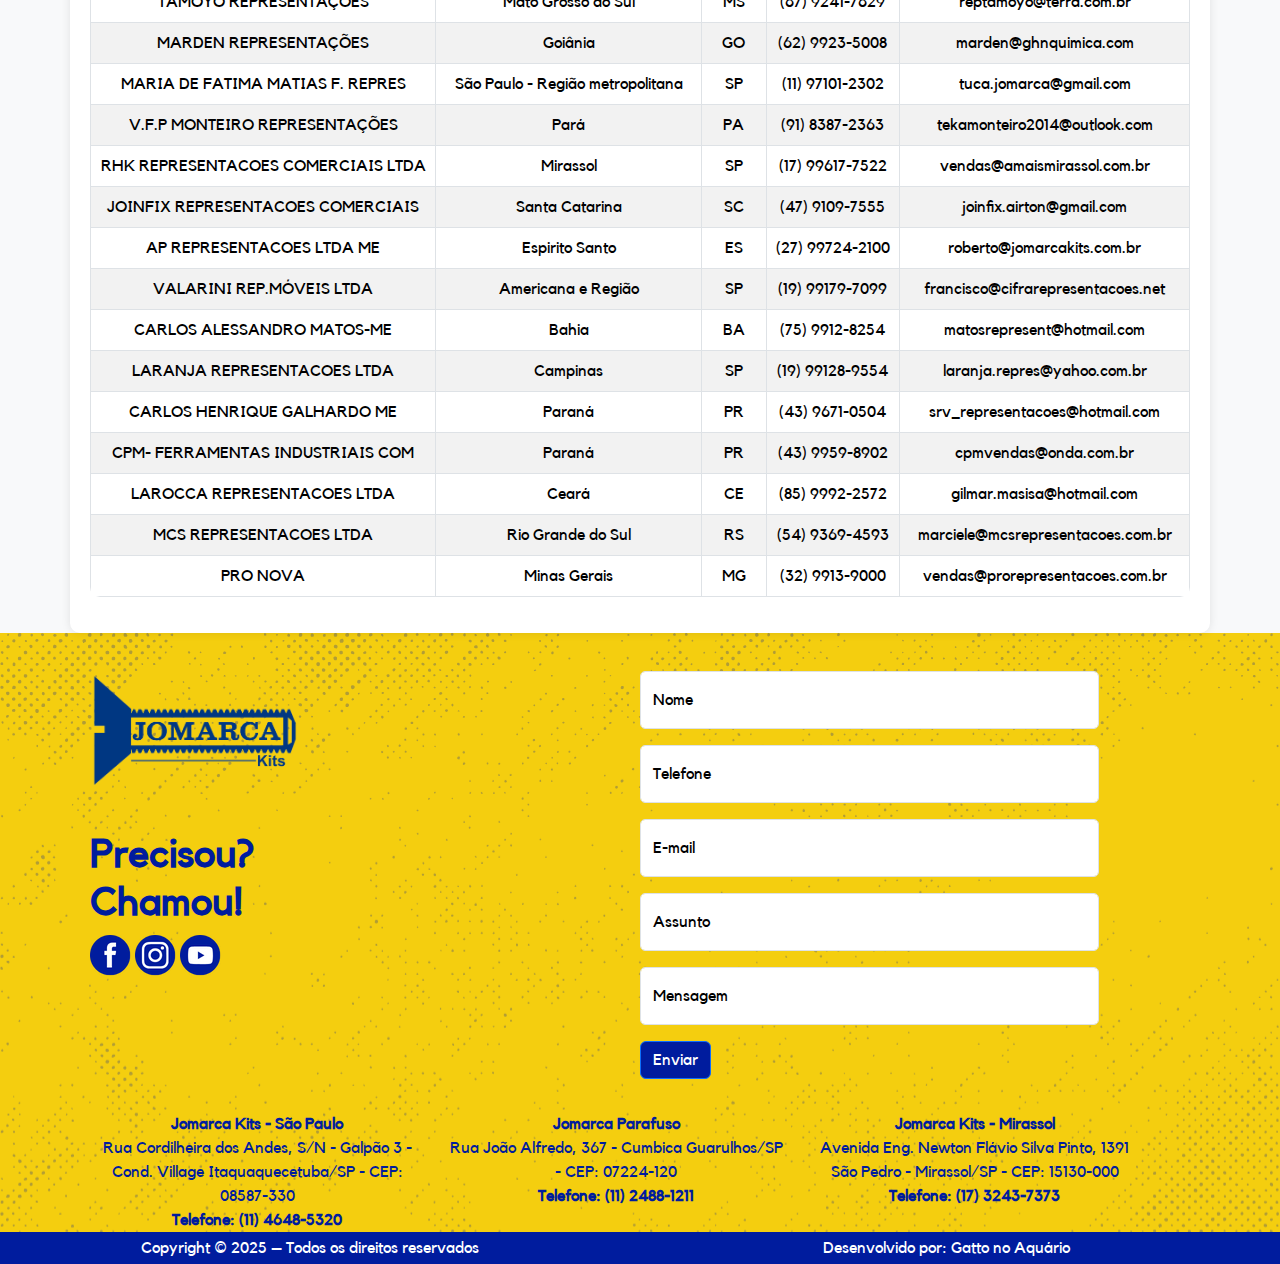
==== commit f4c187f9: "responsividade" ====
--- a/representantes.html
+++ b/representantes.html
@@ -558,7 +558,7 @@
               <a href="https://www.youtube.com/@jomarcakits6064"><img class="socialFooter" src="./Images/YouTube.png" alt="" srcset=""></a>	
               
             </div>
-            <div class="col" id="forms">
+            <div class="col-md-6" id="forms">
                 <div class="col" id="forms">
                     <form action="https://formsubmit.co/f6768d5ce515e778a36d52ae2ea65a20" method="post">
                       <div class="form-floating mb-3">
--- a/style.css
+++ b/style.css
@@ -431,6 +431,7 @@
     }
     header{
         padding-bottom: 10%;
+        background-image: url(./Images/BGYellowResp.png);
     }
     #logoHeader{
         width: 170px;
@@ -495,6 +496,11 @@
 
     }
 
+    #formsContato{
+        background-image: url(./Images/BGYellowResp.png);
+        background-size: 100%;
+    }
+
     #shape{
         background-image: url(./Images/Shape.png);
         background-size: 103% 160px;
@@ -635,7 +641,7 @@
     }
 
     #logoFooter{
-        width:180px;
+        width:130px;
         margin-top: 10%;
     }
 
@@ -646,6 +652,7 @@
 
     footer h1{
         font-size: 40px;
+        margin-top: 0;
     }
 
     #enderecos{
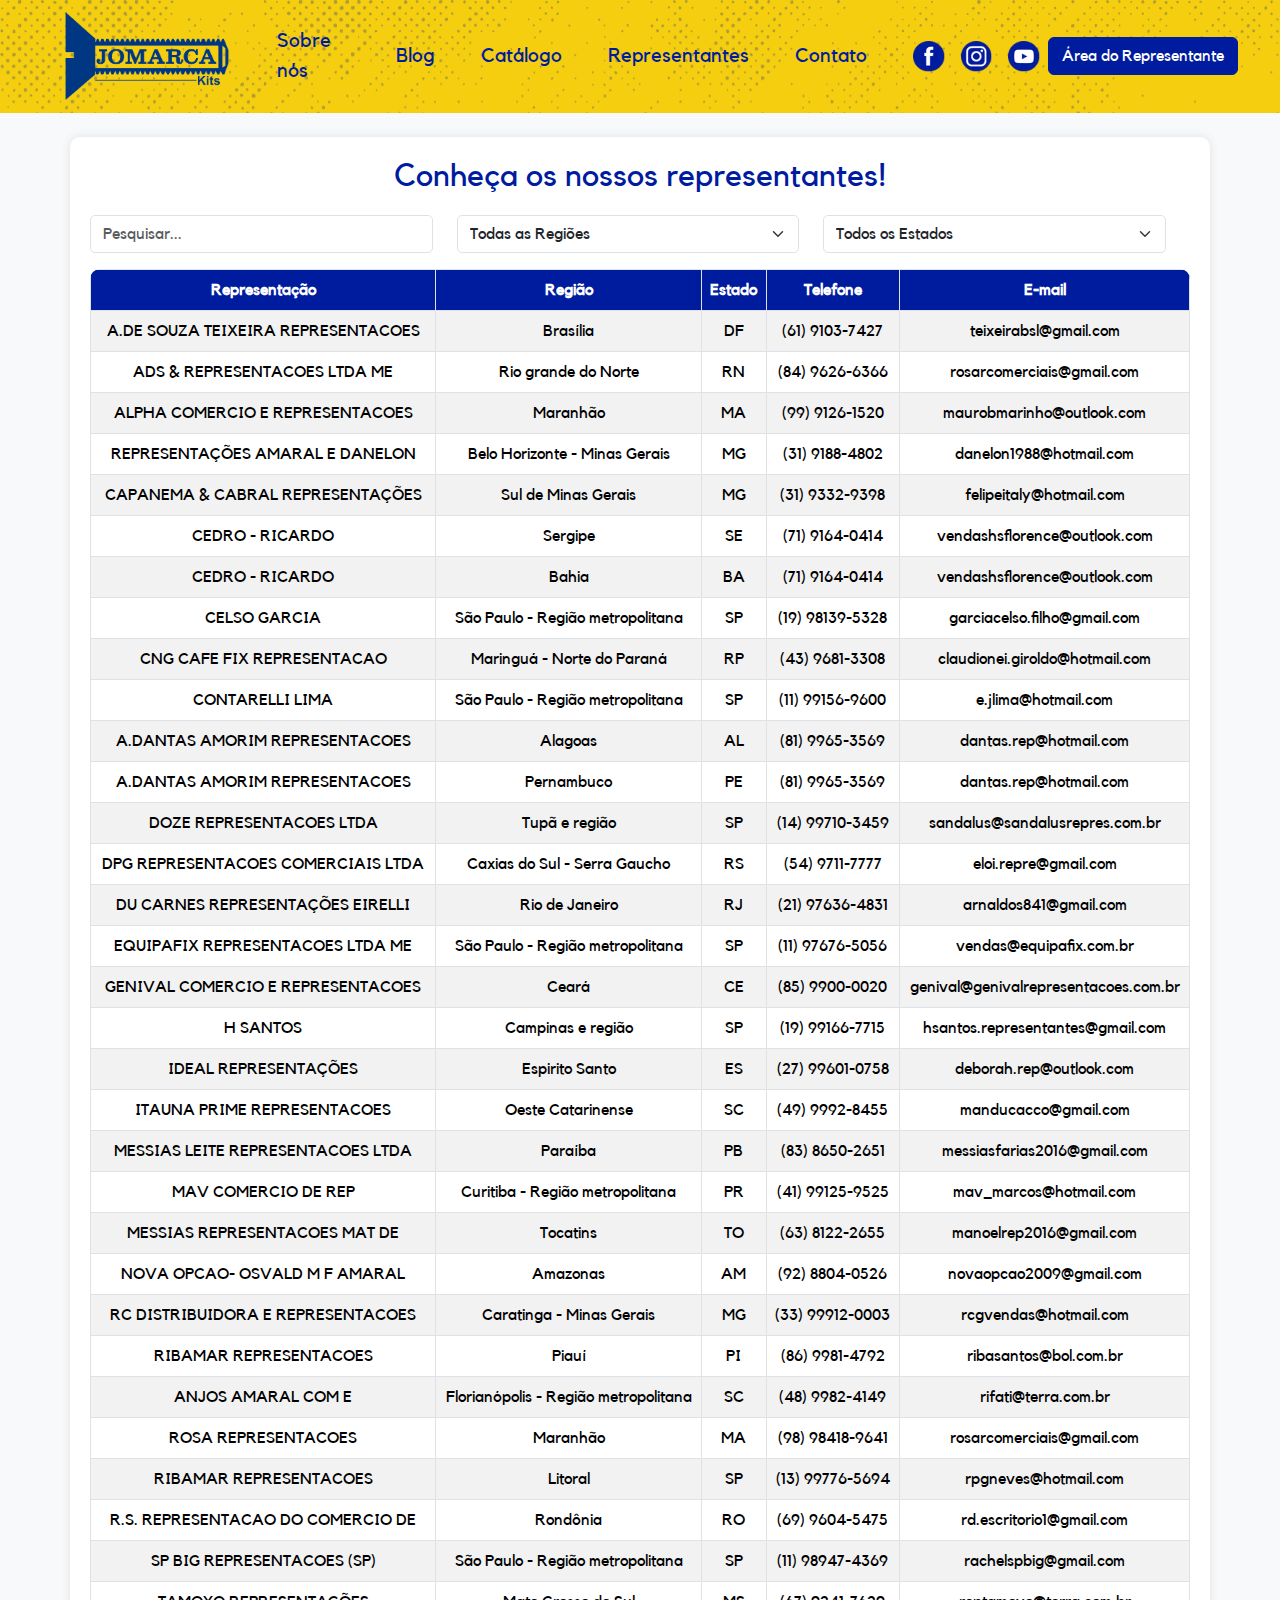
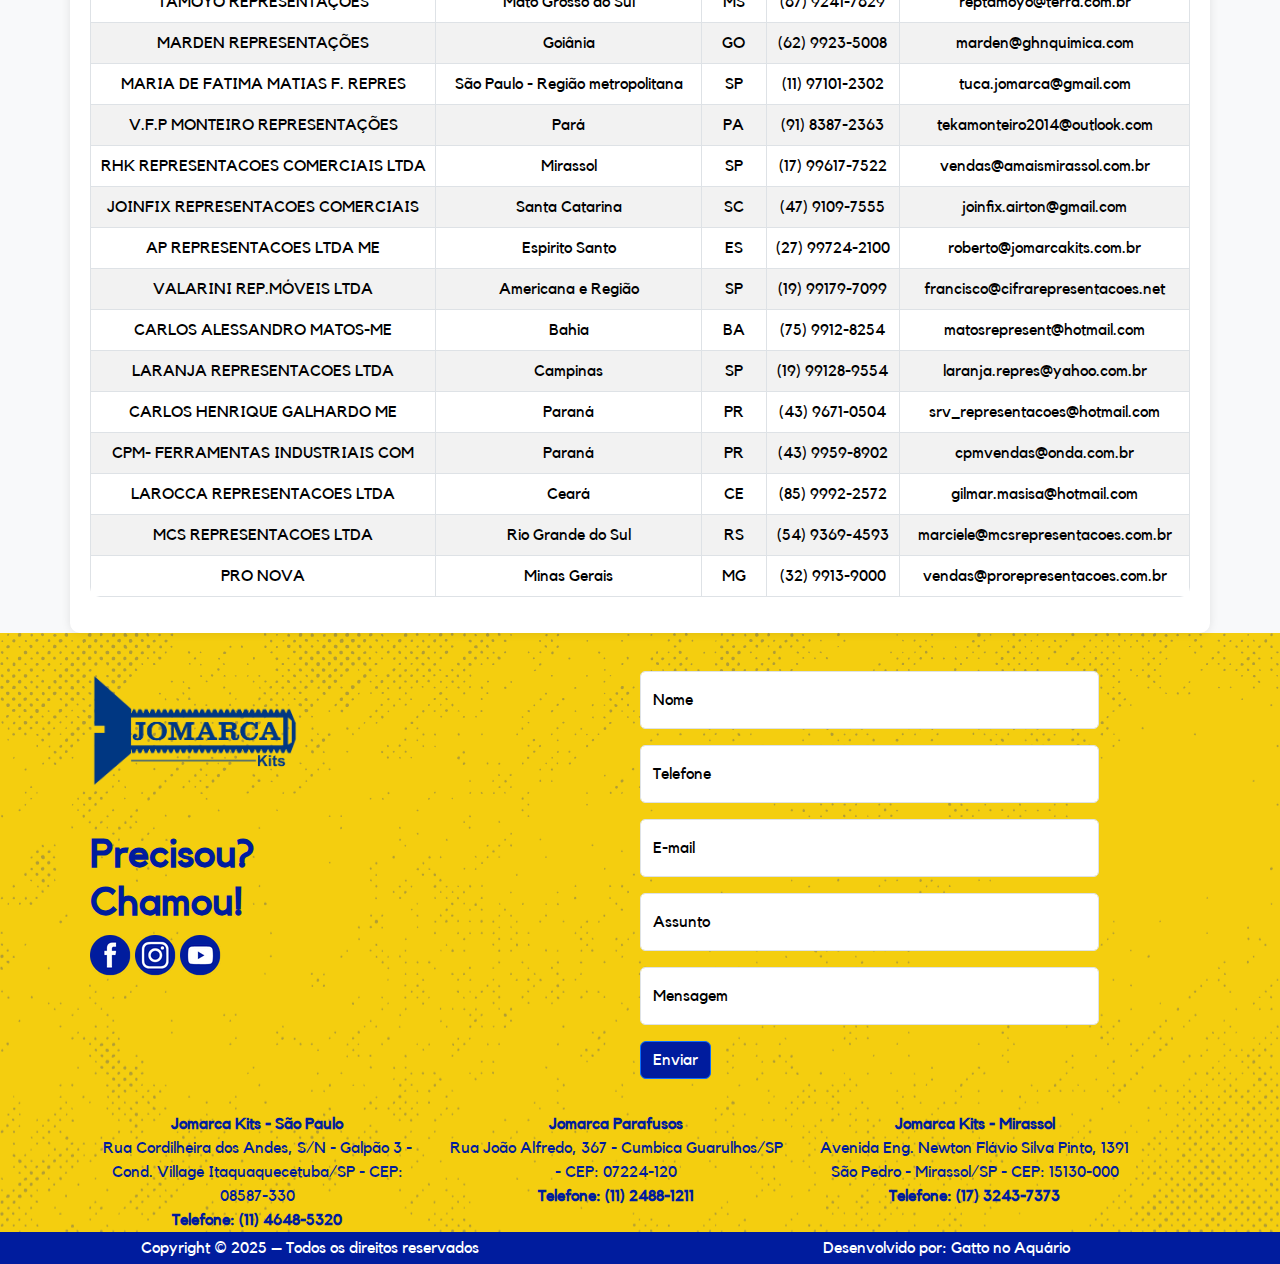
==== commit 74bb41a7: "alterações finais" ====
--- a/representantes.html
+++ b/representantes.html
@@ -4,7 +4,7 @@
 <head>
     <meta charset="UTF-8">
     <meta name="viewport" content="width=device-width, initial-scale=1.0">
-    <title>Document</title>
+    <title>Jomarca Kits - Representantes</title>
     <link rel="stylesheet" href="style.css">
     <link href="https://cdn.jsdelivr.net/npm/bootstrap@5.3.3/dist/css/bootstrap.min.css" rel="stylesheet"
         integrity="sha384-QWTKZyjpPEjISv5WaRU9OFeRpok6YctnYmDr5pNlyT2bRjXh0JMhjY6hW+ALEwIH" crossorigin="anonymous">
@@ -41,6 +41,8 @@
               border-radius: 5px;
           }
       </style>
+      <link rel="shortcut icon" href="./Images/logo.png" type="image/x-icon">
+      <link rel="icon" href="./Images/logo.png" type="image/x-icon">
 </head>
 
 <body>
@@ -61,7 +63,7 @@
                 <a class="nav-link" href="./blog/theme/blog.html" style="color:#001c9e ;">Blog</a>
               </li>
               <li class="nav-item">
-                <a class="nav-link" href="#" style="color:#001c9e ;">Catálogo</a>
+                <a class="nav-link" href="./blog/source/Catalogo.pdf" target="_blank" style="color:#001c9e ;">Catálogo</a>
               </li>
               <li class="nav-item">
                 <a class="nav-link" href="./representantes.html" style="color:#001c9e ;">Representantes</a>
@@ -592,7 +594,7 @@
         <br><span class="negrito">Telefone: (11) 4648-5320</span> 
               </div>
               <div class="col-sm">
-                <span class="negrito">Jomarca Parafuso</span><br>
+                <span class="negrito">Jomarca Parafusos</span><br>
                 Rua João Alfredo, 367 - Cumbica  Guarulhos/SP - CEP: 07224-120
         <br><span class="negrito">Telefone: (11) 2488-1211</span> 
               </div>
--- a/style.css
+++ b/style.css
@@ -10,6 +10,8 @@
     max-width: 100%;
     overflow-x: visible;
 }
+
+
 header{
     max-width: 100%;
     align-items: center;
@@ -21,6 +23,24 @@
     position: relative;
 }
 
+.whatsBtn{
+    position: fixed;
+    z-index: 2;
+    left:91%;
+    bottom: 2%
+}
+
+.whatsBtn img{
+    width: 6%;
+    transition: .4s;
+    box-shadow: 3px 3px 3px gray;
+    border-radius: 50px;
+}
+
+.whatsBtn img:hover{
+    width: 7%
+}
+
 
 #logoHeader{
     width: 20.5%;
@@ -62,6 +82,7 @@
     margin-left: 20%;
     position: relative;
     bottom: 15px;
+
  
 }
 
@@ -102,6 +123,8 @@
     width: 190px;
     transition: .2s;
     margin-left: 20%;
+    border-color: #001c9e;
+    
 }
 
 
@@ -142,6 +165,7 @@
     transition: .2s;
     border-radius: 15px;
     padding-top: 20px;
+    border-color: #001c9e;
 }
 
 #repBtn:hover{
@@ -217,7 +241,7 @@
     position: relative;
     top: 30%;
     text-align: left;
-    padding-right: 10%;
+    padding-right: 2%;
     left: 18%;
     width: 70%;
     font-size: 20px;
@@ -239,6 +263,7 @@
     width: 270px;
     transition: .2s;
     border-radius: 12px;
+    border-color: #001c9e;
 }
 #setaBtnDestaque{
     position: relative;
@@ -290,6 +315,7 @@
     transition: .2s;
     border-radius: 12px;
     font-size: 22px;
+    border-color: #001c9e;
     margin-top: 3%;
 }
 #setaBtnCatalogo{
@@ -321,6 +347,7 @@
     width: 270px;
     transition: .2s;
     border-radius: 12px;
+    border-color: #001c9e;
 
 }
 #repDestaqueBtnResp:hover{
@@ -341,19 +368,40 @@
     text-align: end;
     margin-top: 4%;
     margin-right: 8%;
+    font-size: 30px;
     color: #001c9e;
 }
 
 #acesseBlogImg{
     align-items: center;
-    margin-left: 10%;
+    margin-left: 17%;
     margin-top: 2%;
-    animation-duration: 6s;
+    animation-duration: 10s;
     animation-name: moveToRight;
     animation-direction: normal;
     animation-timeline: view();
-    animation-range: cover 0% cover 50%;
+    animation-range: cover 0% cover 60%;
     overflow-x: hidden;
+}
+
+#acesseBlogBtn{
+    z-index: 2;
+    background-color: #001c9e;
+    width: 300px;
+    transition: .2s;
+    border-radius: 12px;
+    font-size: 22px;
+    margin-top: 1%;
+    margin-bottom: 2%;
+    border-color: #001c9e;
+}
+
+#acesseBlogBtn:hover{
+    width: 320px;
+    transition: .2s;
+    #setaBtnCatalogo{
+        margin-left:7%;
+    }
 }
 
 #acesseBlogImgResp{
@@ -375,7 +423,9 @@
     padding: 0;
 }
 
-
+#materiasBlog{
+    padding: 2% 0;
+}
 
 #formsContato h1{
     color: #001c9e;
@@ -409,6 +459,7 @@
 
 .sendBtn{
     background-color: #001c9e;
+    border-color: #001c9e;
 }
   
 @keyframes moveToRight {
@@ -466,6 +517,19 @@
         z-index: 1;
     }
 
+    .whatsBtn{
+        left: 75%;
+    }
+
+    .whatsBtn img{
+        width: 70px;
+        transition: .4s;
+    }
+
+    #fiquepordentro{
+        font-size: 15px;
+    }
+
     #repBtn:hover{
         margin: 0;
         font-size: 23px;
@@ -510,7 +574,10 @@
         margin: 0;
         padding-top: 3%;
     }
-
+    #materiasBlog .col-sm{
+        margin-top: 2%;
+        margin-left: 3%;
+    }
     .textoshape{
         font-size: 15px;
         margin-top: 28px;
@@ -625,6 +692,23 @@
     }
     #acesseBlogImg{
         display:none;
+    }
+
+    #acesseBlogBtn{
+        margin: 0;
+        font-size: 28px;
+        margin-top: 1%;
+        width: 360px;
+        height: 70px;
+        padding-left: 3%;
+        margin-bottom: 3%;
+        padding-bottom:1%;
+        text-align: center;
+        margin-left: 3%;
+    }
+
+    #acesseBlogBtn #setaBtnCatalogo{
+         top: 0px;
     }
 
     #acesseBlogImgResp{
@@ -641,8 +725,8 @@
     }
 
     #logoFooter{
-        width:130px;
-        margin-top: 10%;
+        width:70%;
+        margin-top:6%;
     }
 
     .socialFooter{
@@ -656,7 +740,7 @@
     }
 
     #enderecos{
-        margin-left: 10px;
+        margin-left: 2px;
     }
 
     #creditos .col{
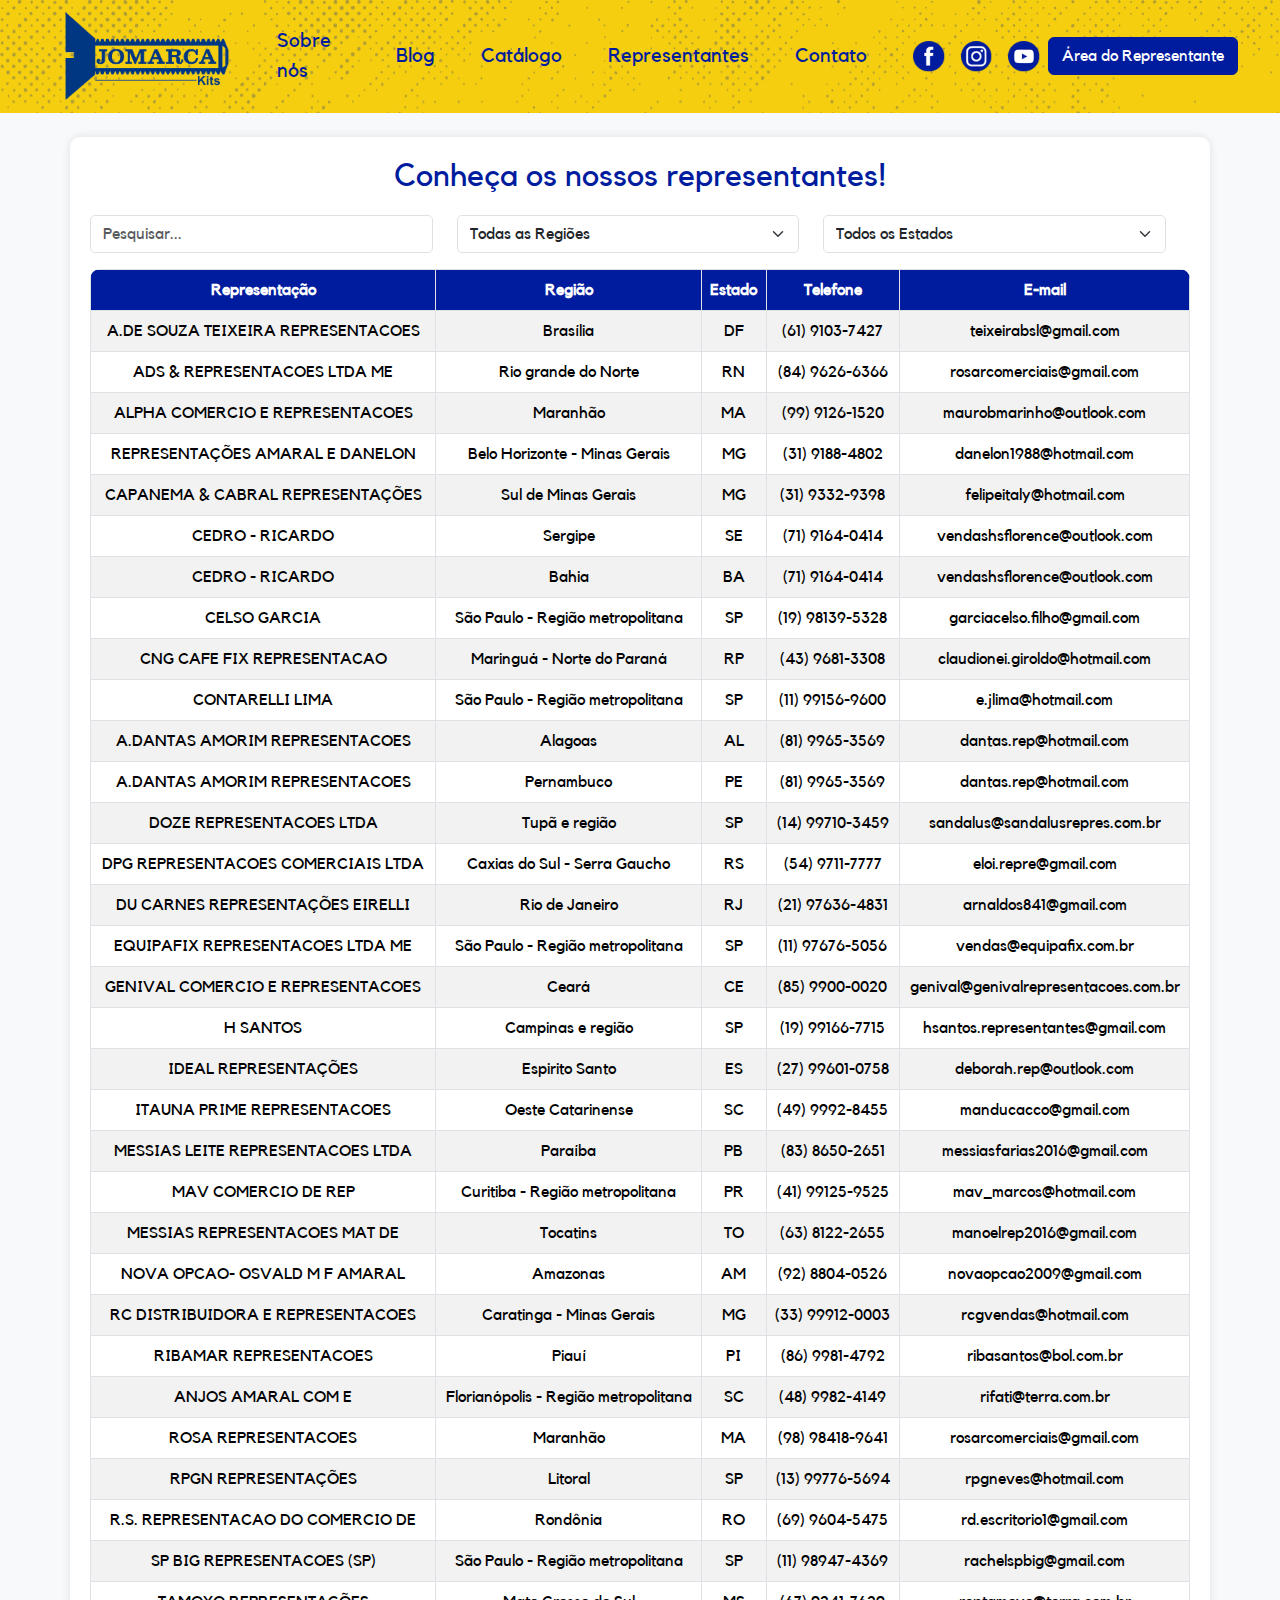
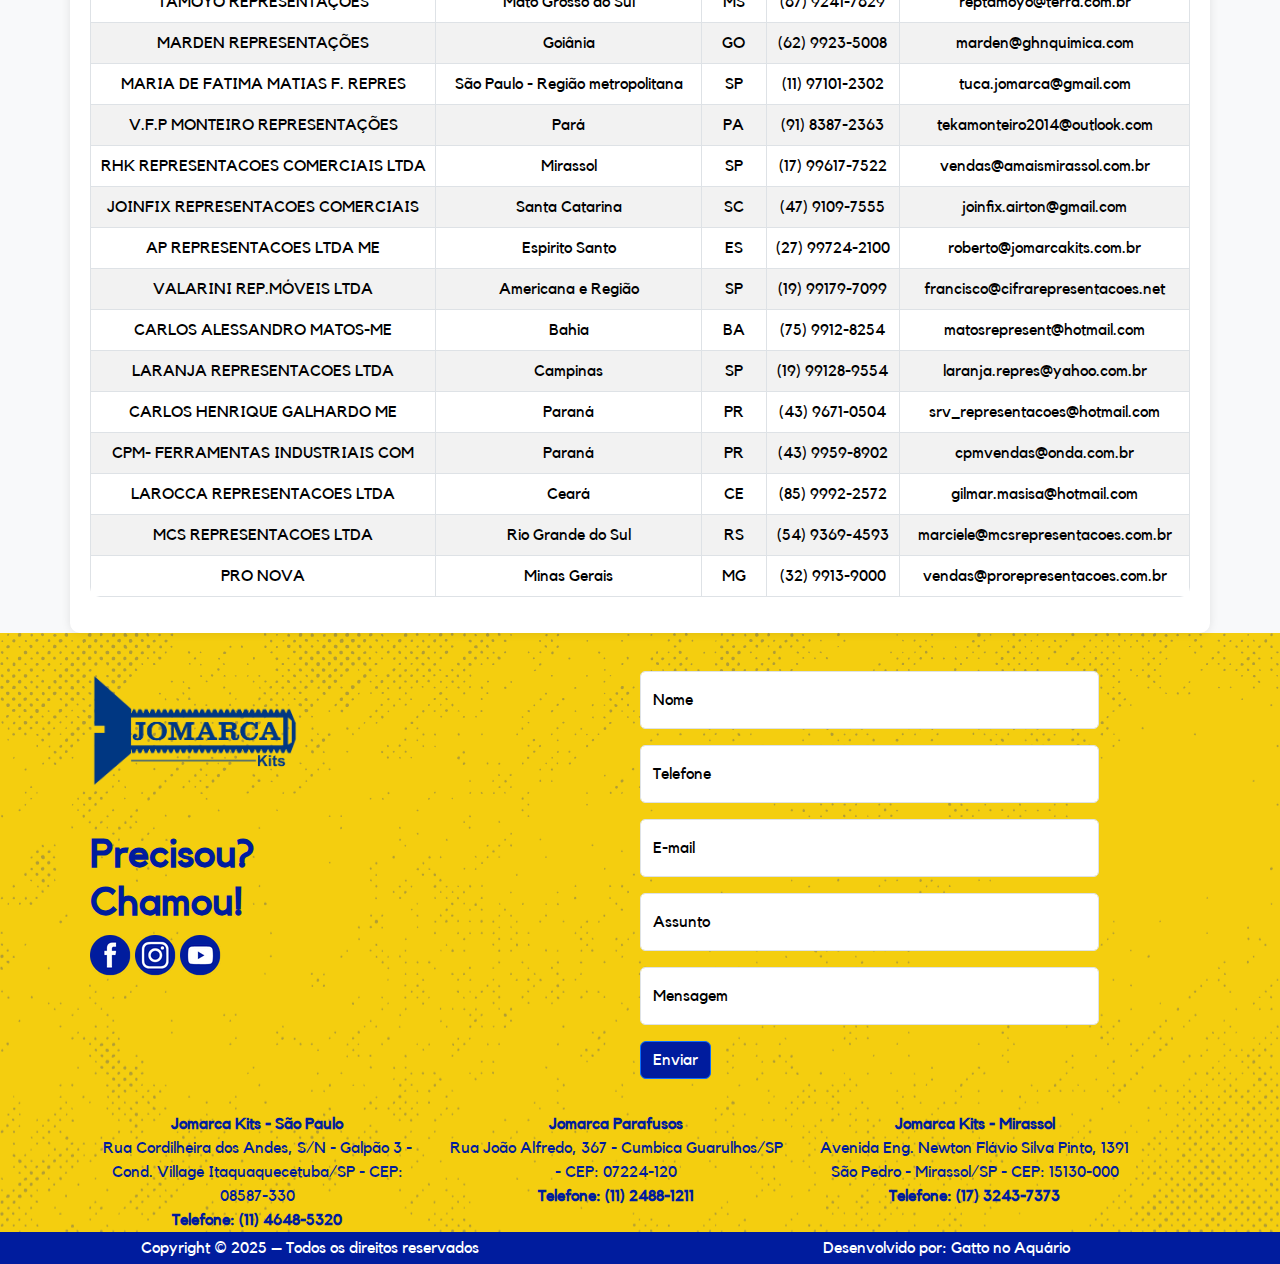
==== commit a30ff27d: "alteração rep errado" ====
--- a/representantes.html
+++ b/representantes.html
@@ -383,7 +383,7 @@
                       <td>rosarcomerciais@gmail.com</td>
                   </tr>
                   <tr>
-                      <td>RIBAMAR REPRESENTACOES</td>
+                      <td>RPGN REPRESENTAÇÕES</td>
                       <td>Litoral</td>
                       <td>SP</td>
                       <td>(13) 99776-5694</td>
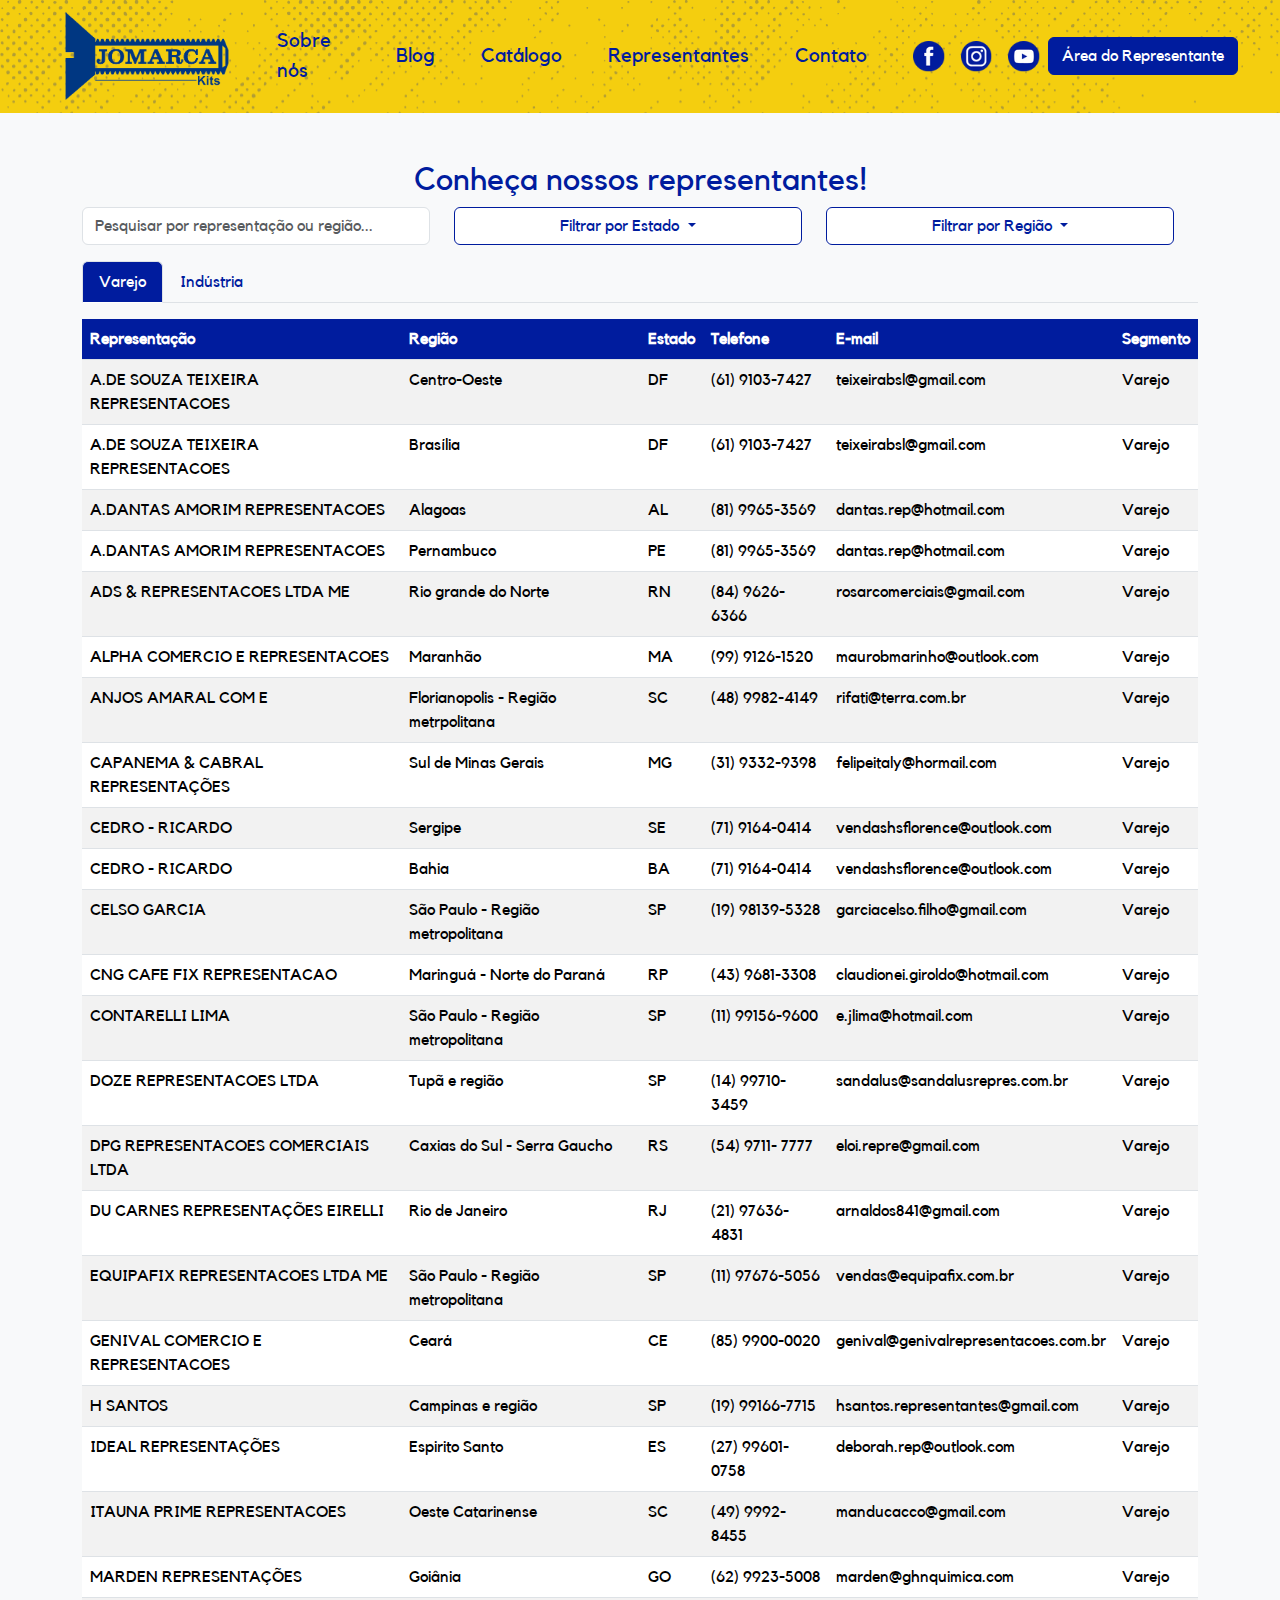
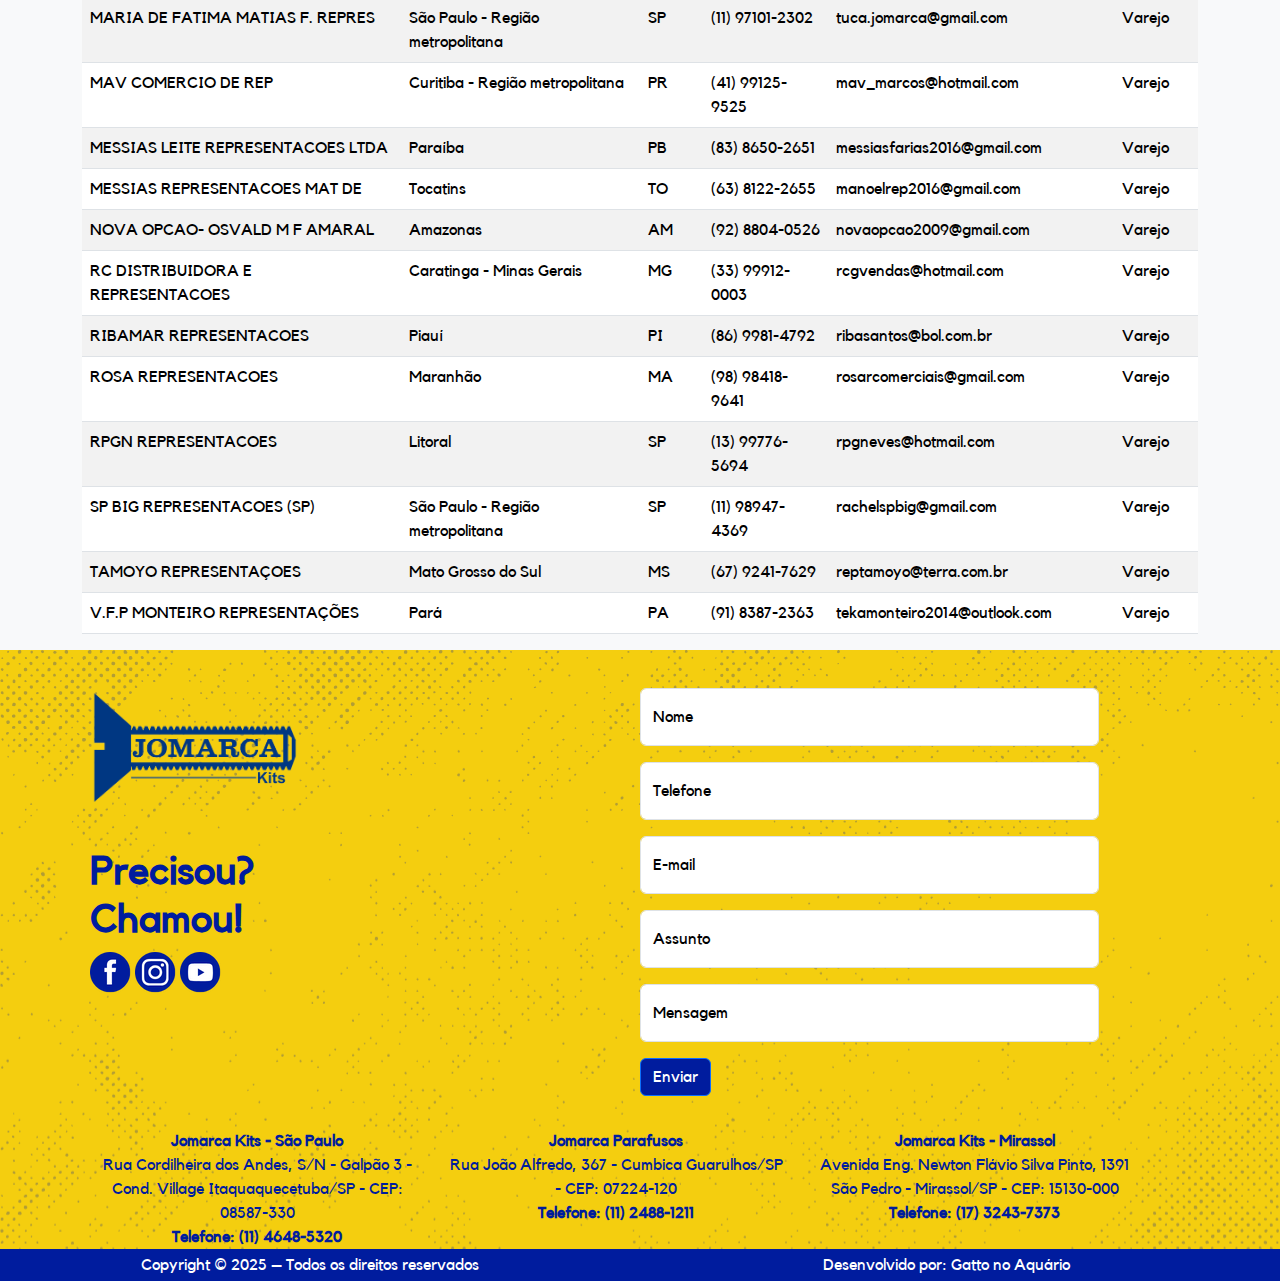
==== commit 6895e17c: "tabela atualizada" ====
--- a/representantes.html
+++ b/representantes.html
@@ -8,621 +8,838 @@
     <link rel="stylesheet" href="style.css">
     <link href="https://cdn.jsdelivr.net/npm/bootstrap@5.3.3/dist/css/bootstrap.min.css" rel="stylesheet"
         integrity="sha384-QWTKZyjpPEjISv5WaRU9OFeRpok6YctnYmDr5pNlyT2bRjXh0JMhjY6hW+ALEwIH" crossorigin="anonymous">
-        <script src="https://code.jquery.com/jquery-3.6.0.min.js"></script>
-        <style>
-          body {
-              background-color: #f8f9fa;
-          }
-          .container {
-              background: white;
-              padding: 20px;
-              border-radius: 10px;
-              box-shadow: 0px 0px 10px rgba(0, 0, 0, 0.1);
-          }
-          h2 {
-              text-align: center;
-              margin-bottom: 20px;
-              color: #001c9e;
-          }
-          .table {
-              background: white;
-              border-radius: 10px;
-              overflow: hidden;
-          }
-          .table th {
-              background-color: #001c9e;
-              color: white;
-              text-align: center;
-          }
-          .table tbody tr:hover {
-              background-color: #f1f1f1;
-          }
-          .form-control, .form-select {
-              border-radius: 5px;
-          }
-      </style>
-      <link rel="shortcut icon" href="./Images/logo.png" type="image/x-icon">
-      <link rel="icon" href="./Images/logo.png" type="image/x-icon">
+    <script src="https://code.jquery.com/jquery-3.6.0.min.js"></script>
+    <style>
+        body {
+            background-color: #f8f9fa;
+        }
+
+        .nav-tabs .nav-link.active {
+            background-color: #001c9e;
+            color: #fff;
+        }
+
+        .nav-tabs .nav-link {
+            color: #001c9e;
+        }
+
+        .table th {
+            background-color: #001c9e;
+            color: white;
+        }
+
+        .dropdown-menu {
+            max-height: 200px;
+            overflow-y: auto;
+        }
+
+        .dropdown-toggle {
+            background-color: white;
+            color: #001c9e;
+            border: 1px solid #001c9e;
+        }
+
+        .dropdown-toggle:hover,
+        .dropdown-toggle:focus {
+            background-color: #f0f0f0;
+            color: #001c9e;
+        }
+    </style>
+    <link rel="shortcut icon" href="./Images/logo.png" type="image/x-icon">
+    <link rel="icon" href="./Images/logo.png" type="image/x-icon">
 </head>
 
 <body>
     <header style="background-repeat: repeat-x;">
         <nav class="navbar navbar-expand-lg ">
-        <div class="container-fluid">
-          <img id="logoHeader" src="./Images/logo.png" alt="" srcset="">
-          <button class="navbar-toggler" type="button" data-bs-toggle="collapse" data-bs-target="#navbarNavDropdown"
-            aria-controls="navbarNavDropdown" aria-expanded="false" aria-label="Toggle navigation">
-            <span class="navbar-toggler-icon"></span>
-          </button>
-          <div class="collapse navbar-collapse" id="navbarNavDropdown">
-            <ul class="navbar-nav">
-              <li class="nav-item">
-                <a class="nav-link" href="./index.html#shape" style="color:#001c9e ;">Sobre nós</a>
-              </li>
-              <li class="nav-item">
-                <a class="nav-link" href="./blog/theme/blog.html" style="color:#001c9e ;">Blog</a>
-              </li>
-              <li class="nav-item">
-                <a class="nav-link" href="./blog/source/Catalogo.pdf" target="_blank" style="color:#001c9e ;">Catálogo</a>
-              </li>
-              <li class="nav-item">
-                <a class="nav-link" href="./representantes.html" style="color:#001c9e ;">Representantes</a>
-              </li>
-              <li class="nav-item">
-                <a class="nav-link" href="#forms" style="color:#001c9e ;">Contato</a>
-              </li>
-              <li class="nav-item social">
-                <a class="nav-link" href="https://www.facebook.com/jomarcakits/" target="_blank">
-                  <img src="Images/Facebook.png" alt="" srcset="">
-                </a>
-              </li>
-              <li class="nav-item social">
-                <a class="nav-link" href="https://www.instagram.com/jomarcakits/#" target="_blank">
-                  <img src="Images/Instagram.png" alt="" srcset="">
-                </a>
-              </li>
-              <li class="nav-item social">
-                <a class="nav-link" href="https://www.youtube.com/@jomarcakits6064" target="_blank">
-                  <img src="Images/YouTube.png" alt="" srcset="">
-                </a>
-              </li>
-              <li class="nav-item">
-                <a href="https://agspainel.com.br/jomarca/auth/login.php" target="_blank"><button type="button" class="btn btn-primary" id="areaRepBtn" style="margin-left: 0;">Área do Representante</button></a>  
-              </li>
-            </ul>
-          </div>
-        </div>
-      </nav>
+            <div class="container-fluid">
+                <img id="logoHeader" src="./Images/logo.png" alt="" srcset="">
+                <button class="navbar-toggler" type="button" data-bs-toggle="collapse"
+                    data-bs-target="#navbarNavDropdown" aria-controls="navbarNavDropdown" aria-expanded="false"
+                    aria-label="Toggle navigation">
+                    <span class="navbar-toggler-icon"></span>
+                </button>
+                <div class="collapse navbar-collapse" id="navbarNavDropdown">
+                    <ul class="navbar-nav">
+                        <li class="nav-item">
+                            <a class="nav-link" href="./index.html#shape" style="color:#001c9e ;">Sobre nós</a>
+                        </li>
+                        <li class="nav-item">
+                            <a class="nav-link" href="./blog/theme/blog.html" style="color:#001c9e ;">Blog</a>
+                        </li>
+                        <li class="nav-item">
+                            <a class="nav-link" href="./blog/source/Catalogo.pdf" target="_blank"
+                                style="color:#001c9e ;">Catálogo</a>
+                        </li>
+                        <li class="nav-item">
+                            <a class="nav-link" href="./representantes.html" style="color:#001c9e ;">Representantes</a>
+                        </li>
+                        <li class="nav-item">
+                            <a class="nav-link" href="#forms" style="color:#001c9e ;">Contato</a>
+                        </li>
+                        <li class="nav-item social">
+                            <a class="nav-link" href="https://www.facebook.com/jomarcakits/" target="_blank">
+                                <img src="Images/Facebook.png" alt="" srcset="">
+                            </a>
+                        </li>
+                        <li class="nav-item social">
+                            <a class="nav-link" href="https://www.instagram.com/jomarcakits/#" target="_blank">
+                                <img src="Images/Instagram.png" alt="" srcset="">
+                            </a>
+                        </li>
+                        <li class="nav-item social">
+                            <a class="nav-link" href="https://www.youtube.com/@jomarcakits6064" target="_blank">
+                                <img src="Images/YouTube.png" alt="" srcset="">
+                            </a>
+                        </li>
+                        <li class="nav-item">
+                            <a href="https://agspainel.com.br/jomarca/auth/login.php" target="_blank"><button
+                                    type="button" class="btn btn-primary" id="areaRepBtn" style="margin-left: 0;">Área
+                                    do Representante</button></a>
+                        </li>
+                    </ul>
+                </div>
+            </div>
+        </nav>
     </header>
     <main style="margin: 0; padding: 0;">
-      
-        <div class="container mt-4">
-            <h2>Conheça os nossos representantes!</h2>
+
+        <div class="container mt-5">
+            <h2 style="color: #001c9e;" class="text-center">Conheça nossos representantes!</h2>
+
             <div class="row mb-3">
                 <div class="col-md-4">
-                    <input type="text" id="searchInput" class="form-control" placeholder="Pesquisar...">
+                    <input type="text" id="search" class="form-control"
+                        placeholder="Pesquisar por representação ou região...">
                 </div>
                 <div class="col-md-4">
-                  <select id="regionFilter" class="form-select">
-                    <option value="">Todas as Regiões</option>
-                    <option value="Amazonas">Amazonas</option>
-                    <option value="Alagoas">Alagoas</option>
-                    <option value="Bahia">Bahia</option>
-                    <option value="Belo Horizonte - Minas Gerais">Belo Horizonte - Minas Gerais</option>
-                    <option value="Campinas">Campinas</option>
-                    <option value="Campinas e região">Campinas e região</option>
-                    <option value="Caratinga - Minas Gerais">Caratinga - Minas Gerais</option>
-                    <option value="Ceará">Ceará</option>
-                    <option value="Curitiba - Região metropolitana">Curitiba - Região metropolitana</option>
-                    <option value="Espirito Santo">Espirito Santo</option>
-                    <option value="Florianopolis - Região metropolitana">Florianopolis - Região metropolitana</option>
-                    <option value="Goiânia">Goiânia</option>
-                    <option value="Litoral">Litoral</option>
-                    <option value="Maringuá - Norte do Paraná">Maringuá - Norte do Paraná</option>
-                    <option value="Mato Grosso">Mato Grosso</option>
-                    <option value="Mato Grosso do Sul">Mato Grosso do Sul</option>
-                    <option value="Minas Gerais">Minas Gerais</option>
-                    <option value="Mirassol">Mirassol</option>
-                    <option value="Maranhão">Maranhão</option>
-                    <option value="Pernambuco">Pernambuco</option>
-                    <option value="Paraíba">Paraíba</option>
-                    <option value="Pará">Pará</option>
-                    <option value="Piauí">Piauí</option>
-                    <option value="Rio de Janeiro">Rio de Janeiro</option>
-                    <option value="Rio Grande do Norte">Rio Grande do Norte</option>
-                    <option value="Rondônia">Rondônia</option>
-                    <option value="Santa Catarina">Santa Catarina</option>
-                    <option value="São Paulo - Região Metropolitana">São Paulo - Região Metropolitana</option>
-                    <option value="Sul de Minas Gerais">Sul de Minas Gerais</option>
-                    <option value="Sergipe">Sergipe</option>
-                    <option value="Tocatins">Tocatins</option>
-                    <option value="Tupã e região">Tupã e região</option>
-                </select>
-                
-                
-              </div>
-              <div class="col-md-4">
-                <select id="stateFilter" class="form-select">
-                  <option value="">Todos os Estados</option>
-                  <option value="AL">Alagoas</option>
-                  <option value="AM">Amazonas</option>
-                  <option value="BA">Bahia</option>
-                  <option value="CE">Ceará</option>
-                  <option value="DF">Distrito Federal</option>
-                  <option value="ES">Espírito Santo</option>
-                  <option value="GO">Goiás</option>
-                  <option value="MA">Maranhão</option>
-                  <option value="MG">Minas Gerais</option>
-                  <option value="MS">Mato Grosso do Sul</option>
-                  <option value="MT">Mato Grosso</option>
-                  <option value="PA">Pará</option>
-                  <option value="PB">Paraíba</option>
-                  <option value="PE">Pernambuco</option>
-                  <option value="PI">Piauí</option>
-                  <option value="PR">Paraná</option>
-                  <option value="RJ">Rio de Janeiro</option>
-                  <option value="RN">Rio Grande do Norte</option>
-                  <option value="RO">Rondônia</option>
-                  <option value="RS">Rio Grande do Sul</option>
-                  <option value="SC">Santa Catarina</option>
-                  <option value="SE">Sergipe</option>
-                  <option value="SP">São Paulo</option>
-                  <option value="TO">Tocantins</option>
-              </select>
-              
-              </div>
-          </div>
-
-          <div class="table-responsive">
-            <table class="table table-striped table-bordered text-center">
-                <thead>
-                    <tr>
-                        <th>Representação</th>
-                        <th>Região</th>
-                        <th>Estado</th>
-                        <th>Telefone</th>
-                        <th>E-mail</th>
-                    </tr>
-                </thead>
-                <tbody id="tableBody">
-                    <tr>
-                        <td>A.DE SOUZA TEIXEIRA REPRESENTACOES</td>
-                        <td>Brasília</td>
-                        <td>DF</td>
-                        <td>(61) 9103-7427</td>
-                        <td>teixeirabsl@gmail.com</td>
-                    </tr>
-                    <tr>
-                        <td>ADS & REPRESENTACOES LTDA ME</td>
-                        <td>Rio grande do Norte</td>
-                        <td>RN</td>
-                        <td>(84) 9626-6366</td>
-                        <td>rosarcomerciais@gmail.com</td>
-                    </tr>
-                    <tr>
-                        <td>ALPHA COMERCIO E REPRESENTACOES</td>
-                        <td>Maranhão</td>
-                        <td>MA</td>
-                        <td>(99) 9126-1520</td>
-                        <td>maurobmarinho@outlook.com</td>
-                    </tr>
-                    <tr>
-                        <td>REPRESENTAÇÕES AMARAL E DANELON</td>
-                        <td>Belo Horizonte - Minas Gerais</td>
-                        <td>MG</td>
-                        <td>(31) 9188-4802</td>
-                        <td>danelon1988@hotmail.com</td>
-                    </tr>
-                    <tr>
-                        <td>CAPANEMA & CABRAL REPRESENTAÇÕES</td>
-                        <td>Sul de Minas Gerais</td>
-                        <td>MG</td>
-                        <td>(31) 9332-9398</td>
-                        <td>felipeitaly@hotmail.com</td>
-                    </tr>
-                    <tr>
-                        <td>CEDRO - RICARDO</td>
-                        <td>Sergipe</td>
-                        <td>SE</td>
-                        <td>(71) 9164-0414</td>
-                        <td>vendashsflorence@outlook.com</td>
-                    </tr>
-                    <tr>
-                        <td>CEDRO - RICARDO</td>
-                        <td>Bahia</td>
-                        <td>BA</td>
-                        <td>(71) 9164-0414</td>
-                        <td>vendashsflorence@outlook.com</td>
-                    </tr>
-                    <tr>
-                        <td>CELSO GARCIA</td>
-                        <td>São Paulo - Região metropolitana</td>
-                        <td>SP</td>
-                        <td>(19) 98139-5328</td>
-                        <td>garciacelso.filho@gmail.com</td>
-                    </tr>
-                 
-                    <tr>
-                        <td>CNG CAFE FIX REPRESENTACAO</td>
-                        <td>Maringuá - Norte do Paraná</td>
-                        <td>RP</td>
-                        <td>(43) 9681-3308</td>
-                        <td>claudionei.giroldo@hotmail.com</td>
-                    </tr>
-                    <tr>
-                        <td>CONTARELLI LIMA</td>
-                        <td>São Paulo - Região metropolitana</td>
-                        <td>SP</td>
-                        <td>(11) 99156-9600</td>
-                        <td>e.jlima@hotmail.com</td>
-                    </tr>
-                    <tr>
-                        <td>A.DANTAS AMORIM REPRESENTACOES</td>
-                        <td>Alagoas</td>
-                        <td>AL</td>
-                        <td>(81) 9965-3569</td>
-                        <td>dantas.rep@hotmail.com</td>
-                    </tr>
-                    <tr>
-                        <td>A.DANTAS AMORIM REPRESENTACOES</td>
-                        <td>Pernambuco</td>
-                        <td>PE</td>
-                        <td>(81) 9965-3569</td>
-                        <td>dantas.rep@hotmail.com</td>
-                    </tr>
-                    <tr>
-                        <td>DOZE REPRESENTACOES LTDA</td>
-                        <td>Tupã e região</td>
-                        <td>SP</td>
-                        <td>(14) 99710-3459</td>
-                        <td>sandalus@sandalusrepres.com.br</td>
-                    </tr>
-                    <tr>
-                        <td>DPG REPRESENTACOES COMERCIAIS LTDA</td>
-                        <td>Caxias do Sul - Serra Gaucho</td>
-                        <td>RS</td>
-                        <td>(54) 9711-7777</td>
-                        <td>eloi.repre@gmail.com</td>
-                    </tr>
-                    <tr>
-                        <td>DU CARNES REPRESENTAÇÕES EIRELLI</td>
-                        <td>Rio de Janeiro</td>
-                        <td>RJ</td>
-                        <td>(21) 97636-4831</td>
-                        <td>arnaldos841@gmail.com</td>
-                    </tr>
-                    <tr>
-                        <td>EQUIPAFIX REPRESENTACOES LTDA ME</td>
-                        <td>São Paulo - Região metropolitana</td>
-                        <td>SP</td>
-                        <td>(11) 97676-5056</td>
-                        <td>vendas@equipafix.com.br</td>
-                    </tr>
-                    <tr>
-                        <td>GENIVAL COMERCIO E REPRESENTACOES</td>
-                        <td>Ceará</td>
-                        <td>CE</td>
-                        <td>(85) 9900-0020</td>
-                        <td>genival@genivalrepresentacoes.com.br</td>
-                    </tr>
-                    <tr>
-                        <td>H SANTOS</td>
-                        <td>Campinas e região</td>
-                        <td>SP</td>
-                        <td>(19) 99166-7715</td>
-                        <td>hsantos.representantes@gmail.com</td>
-                    </tr>
-                    <tr>
-                        <td>IDEAL REPRESENTAÇÕES</td>
-                        <td>Espirito Santo</td>
-                        <td>ES</td>
-                        <td>(27) 99601-0758</td>
-                        <td>deborah.rep@outlook.com</td>
-                    </tr>
-                    <tr>
-                        <td>ITAUNA PRIME REPRESENTACOES</td>
-                        <td>Oeste Catarinense</td>
-                        <td>SC</td>
-                        <td>(49) 9992-8455</td>
-                        <td>manducacco@gmail.com</td>
-                    </tr>
-                    <tr>
-                      <td>MESSIAS LEITE REPRESENTACOES LTDA</td>
-                      <td>Paraíba</td>
-                      <td>PB</td>
-                      <td>(83) 8650-2651</td>
-                      <td>messiasfarias2016@gmail.com</td>
-                  </tr>
-                  <tr>
-                      <td>MAV COMERCIO DE REP</td>
-                      <td>Curitiba - Região metropolitana</td>
-                      <td>PR</td>
-                      <td>(41) 99125-9525</td>
-                      <td>mav_marcos@hotmail.com</td>
-                  </tr>
-                  <tr>
-                      <td>MESSIAS REPRESENTACOES MAT DE</td>
-                      <td>Tocatins</td>
-                      <td>TO</td>
-                      <td>(63) 8122-2655</td>
-                      <td>manoelrep2016@gmail.com</td>
-                  </tr>
-                  <tr>
-                      <td>NOVA OPCAO- OSVALD M F AMARAL</td>
-                      <td>Amazonas</td>
-                      <td>AM</td>
-                      <td>(92) 8804-0526</td>
-                      <td>novaopcao2009@gmail.com</td>
-                  </tr>
-                  <tr>
-                      <td>RC DISTRIBUIDORA E REPRESENTACOES</td>
-                      <td>Caratinga - Minas Gerais</td>
-                      <td>MG</td>
-                      <td>(33) 99912-0003</td>
-                      <td>rcgvendas@hotmail.com</td>
-                  </tr>
-                  <tr>
-                      <td>RIBAMAR REPRESENTACOES</td>
-                      <td>Piauí</td>
-                      <td>PI</td>
-                      <td>(86) 9981-4792</td>
-                      <td>ribasantos@bol.com.br</td>
-                  </tr>
-                  <tr>
-                      <td>ANJOS AMARAL COM E</td>
-                      <td>Florianópolis - Região metropolitana</td>
-                      <td>SC</td>
-                      <td>(48) 9982-4149</td>
-                      <td>rifati@terra.com.br</td>
-                  </tr>
-                  <tr>
-                      <td>ROSA REPRESENTACOES</td>
-                      <td>Maranhão</td>
-                      <td>MA</td>
-                      <td>(98) 98418-9641</td>
-                      <td>rosarcomerciais@gmail.com</td>
-                  </tr>
-                  <tr>
-                      <td>RPGN REPRESENTAÇÕES</td>
-                      <td>Litoral</td>
-                      <td>SP</td>
-                      <td>(13) 99776-5694</td>
-                      <td>rpgneves@hotmail.com</td>
-                  </tr>
-                  <tr>
-                      <td>R.S. REPRESENTACAO DO COMERCIO DE</td>
-                      <td>Rondônia</td>
-                      <td>RO</td>
-                      <td>(69) 9604-5475</td>
-                      <td>rd.escritorio1@gmail.com</td>
-                  </tr>
-                  <tr>
-                      <td>SP BIG REPRESENTACOES (SP)</td>
-                      <td>São Paulo - Região metropolitana</td>
-                      <td>SP</td>
-                      <td>(11) 98947-4369</td>
-                      <td>rachelspbig@gmail.com</td>
-                  </tr>
-                  <tr>
-                      <td>TAMOYO REPRESENTAÇÕES</td>
-                      <td>Mato Grosso do Sul</td>
-                      <td>MS</td>
-                      <td>(67) 9241-7629</td>
-                      <td>reptamoyo@terra.com.br</td>
-                  </tr>
-                  <tr>
-                      <td>MARDEN REPRESENTAÇÕES</td>
-                      <td>Goiânia</td>
-                      <td>GO</td>
-                      <td>(62) 9923-5008</td>
-                      <td>marden@ghnquimica.com</td>
-                  </tr>
-                  <tr>
-                      <td>MARIA DE FATIMA MATIAS F. REPRES</td>
-                      <td>São Paulo - Região metropolitana</td>
-                      <td>SP</td>
-                      <td>(11) 97101-2302</td>
-                      <td>tuca.jomarca@gmail.com</td>
-                  </tr>
-                  <tr>
-                      <td>V.F.P MONTEIRO REPRESENTAÇÕES</td>
-                      <td>Pará</td>
-                      <td>PA</td>
-                      <td>(91) 8387-2363</td>
-                      <td>tekamonteiro2014@outlook.com</td>
-                  </tr>
-                  <tr>
-                    <td>RHK REPRESENTACOES COMERCIAIS LTDA</td>
-                    <td>Mirassol</td>
-                    <td>SP</td>
-                    <td>(17) 99617-7522</td>
-                    <td>vendas@amaismirassol.com.br</td>
-                </tr>
-                <tr>
-                    <td>JOINFIX REPRESENTACOES COMERCIAIS</td>
-                    <td>Santa Catarina</td>
-                    <td>SC</td>
-                    <td>(47) 9109-7555</td>
-                    <td>joinfix.airton@gmail.com</td>
-                </tr>
-                <tr>
-                    <td>AP REPRESENTACOES LTDA ME</td>
-                    <td>Espirito Santo</td>
-                    <td>ES</td>
-                    <td>(27) 99724-2100</td>
-                    <td>roberto@jomarcakits.com.br</td>
-                </tr>
-                <tr>
-                    <td>VALARINI REP.MÓVEIS LTDA</td>
-                    <td>Americana e Região</td>
-                    <td>SP</td>
-                    <td>(19) 99179-7099</td>
-                    <td>francisco@cifrarepresentacoes.net</td>
-                </tr>
-                <tr>
-                    <td>CARLOS ALESSANDRO MATOS-ME</td>
-                    <td>Bahia</td>
-                    <td>BA</td>
-                    <td>(75) 9912-8254</td>
-                    <td>matosrepresent@hotmail.com</td>
-                </tr>
-                <tr>
-                    <td>LARANJA REPRESENTACOES LTDA</td>
-                    <td>Campinas</td>
-                    <td>SP</td>
-                    <td>(19) 99128-9554</td>
-                    <td>laranja.repres@yahoo.com.br</td>
-                </tr>
-                <tr>
-                    <td>CARLOS HENRIQUE GALHARDO ME</td>
-                    <td>Paraná</td>
-                    <td>PR</td>
-                    <td>(43) 9671-0504</td>
-                    <td>srv_representacoes@hotmail.com</td>
-                </tr>
-                <tr>
-                    <td>CPM- FERRAMENTAS INDUSTRIAIS COM</td>
-                    <td>Paraná</td>
-                    <td>PR</td>
-                    <td>(43) 9959-8902</td>
-                    <td>cpmvendas@onda.com.br</td>
-                </tr>
-                <tr>
-                    <td>LAROCCA REPRESENTACOES LTDA</td>
-                    <td>Ceará</td>
-                    <td>CE</td>
-                    <td>(85) 9992-2572</td>
-                    <td>gilmar.masisa@hotmail.com</td>
-                </tr>
-                <tr>
-                    <td>MCS REPRESENTACOES LTDA</td>
-                    <td>Rio Grande do Sul</td>
-                    <td>RS</td>
-                    <td>(54) 9369-4593</td>
-                    <td>marciele@mcsrepresentacoes.com.br</td>
-                </tr>
-                <tr>
-                    <td>PRO NOVA</td>
-                    <td>Minas Gerais</td>
-                    <td>MG</td>
-                    <td>(32) 9913-9000</td>
-                    <td>vendas@prorepresentacoes.com.br</td>
-                </tr>
-                
-                  
-                  </tbody>
-              </table>
-          </div>
-          
+                    <div class="dropdown">
+                        <button class="btn dropdown-toggle w-100" type="button" id="dropdownEstado"
+                            data-bs-toggle="dropdown" aria-expanded="false">
+                            Filtrar por Estado
+                        </button>
+                        <ul class="dropdown-menu w-100" aria-labelledby="dropdownEstado">
+                            <li><a class="dropdown-item" href="#" data-value="">Todos</a></li>
+                            <li><a class="dropdown-item" href="#" data-value="AC">Acre (AC)</a></li>
+                            <li><a class="dropdown-item" href="#" data-value="AL">Alagoas (AL)</a></li>
+                            <li><a class="dropdown-item" href="#" data-value="AP">Amapá (AP)</a></li>
+                            <li><a class="dropdown-item" href="#" data-value="AM">Amazonas (AM)</a></li>
+                            <li><a class="dropdown-item" href="#" data-value="BA">Bahia (BA)</a></li>
+                            <li><a class="dropdown-item" href="#" data-value="CE">Ceará (CE)</a></li>
+                            <li><a class="dropdown-item" href="#" data-value="DF">Distrito Federal (DF)</a></li>
+                            <li><a class="dropdown-item" href="#" data-value="ES">Espírito Santo (ES)</a></li>
+                            <li><a class="dropdown-item" href="#" data-value="GO">Goiás (GO)</a></li>
+                            <li><a class="dropdown-item" href="#" data-value="MA">Maranhão (MA)</a></li>
+                            <li><a class="dropdown-item" href="#" data-value="MT">Mato Grosso (MT)</a></li>
+                            <li><a class="dropdown-item" href="#" data-value="MS">Mato Grosso do Sul (MS)</a></li>
+                            <li><a class="dropdown-item" href="#" data-value="MG">Minas Gerais (MG)</a></li>
+                            <li><a class="dropdown-item" href="#" data-value="PA">Pará (PA)</a></li>
+                            <li><a class="dropdown-item" href="#" data-value="PB">Paraíba (PB)</a></li>
+                            <li><a class="dropdown-item" href="#" data-value="PR">Paraná (PR)</a></li>
+                            <li><a class="dropdown-item" href="#" data-value="PE">Pernambuco (PE)</a></li>
+                            <li><a class="dropdown-item" href="#" data-value="PI">Piauí (PI)</a></li>
+                            <li><a class="dropdown-item" href="#" data-value="RJ">Rio de Janeiro (RJ)</a></li>
+                            <li><a class="dropdown-item" href="#" data-value="RN">Rio Grande do Norte (RN)</a></li>
+                            <li><a class="dropdown-item" href="#" data-value="RS">Rio Grande do Sul (RS)</a></li>
+                            <li><a class="dropdown-item" href="#" data-value="RO">Rondônia (RO)</a></li>
+                            <li><a class="dropdown-item" href="#" data-value="RR">Roraima (RR)</a></li>
+                            <li><a class="dropdown-item" href="#" data-value="SC">Santa Catarina (SC)</a></li>
+                            <li><a class="dropdown-item" href="#" data-value="SP">São Paulo (SP)</a></li>
+                            <li><a class="dropdown-item" href="#" data-value="SE">Sergipe (SE)</a></li>
+                            <li><a class="dropdown-item" href="#" data-value="TO">Tocantins (TO)</a></li>
+                        </ul>
+                    </div>
+
+                </div>
+                <div class="col-md-4">
+                    <div class="dropdown">
+                        <button class="btn dropdown-toggle w-100" type="button" id="dropdownRegiao"
+                            data-bs-toggle="dropdown" aria-expanded="false">
+                            Filtrar por Região
+                        </button>
+                        <ul class="dropdown-menu w-100" aria-labelledby="dropdownRegiao">
+                            <li><a class="dropdown-item" href="#" data-value="">Todas</a></li>
+                            <li><a class="dropdown-item" href="#" data-value="Alagoas">Alagoas</a></li>
+                            <li><a class="dropdown-item" href="#" data-value="Amazonas">Amazonas</a></li>
+                            <li><a class="dropdown-item" href="#"
+                                    data-value="Americana e região (Brasil - Bucha)">Americana e região (Brasil -
+                                    Bucha)</a></li>
+                            <li><a class="dropdown-item" href="#" data-value="Bahia">Bahia</a></li>
+                            <li><a class="dropdown-item" href="#" data-value="Belo Horizonte - Minas Gerais">Belo
+                                    Horizonte - Minas Gerais</a></li>
+                            <li><a class="dropdown-item" href="#" data-value="Brasília">Brasília</a></li>
+                            <li><a class="dropdown-item" href="#" data-value="Campinas e região">Campinas e Região</a>
+                            </li>
+                            <li><a class="dropdown-item" href="#" data-value="Caratinga - Minas Gerais">Caratinga -
+                                    Minas Gerais</a></li>
+                            <li><a class="dropdown-item" href="#" data-value="Caxias do Sul - Serra Gaúcha">Caxias do
+                                    Sul - Serra Gaúcha</a></li>
+                            <li><a class="dropdown-item" href="#" data-value="Ceará">Ceará</a></li>
+                            <li><a class="dropdown-item" href="#" data-value="Curitiba - Região Metropolitana">Curitiba
+                                    - Região Metropolitana</a></li>
+                            <li><a class="dropdown-item" href="#" data-value="Espírito Santo">Espírito Santo</a></li>
+                            <li><a class="dropdown-item" href="#"
+                                    data-value="Florianópolis - Região Metropolitana">Florianópolis - Região
+                                    Metropolitana</a></li>
+                            <li><a class="dropdown-item" href="#" data-value="Goiânia">Goiânia</a></li>
+                            <li><a class="dropdown-item" href="#" data-value="Litoral">Litoral</a></li>
+                            <li><a class="dropdown-item" href="#" data-value="Maranhão">Maranhão</a></li>
+                            <li><a class="dropdown-item" href="#" data-value="Maringá - Norte do Paraná">Maringá - Norte
+                                    do Paraná</a></li>
+                            <li><a class="dropdown-item" href="#" data-value="Mato Grosso">Mato Grosso</a></li>
+                            <li><a class="dropdown-item" href="#" data-value="Mato Grosso do Sul">Mato Grosso do Sul</a>
+                            </li>
+                            <li><a class="dropdown-item" href="#" data-value="Minas Gerais">Minas Gerais</a></li>
+                            <li><a class="dropdown-item" href="#" data-value="Oeste Catarinense">Oeste Catarinense</a>
+                            </li>
+                            <li><a class="dropdown-item" href="#" data-value="Pará">Pará</a></li>
+                            <li><a class="dropdown-item" href="#" data-value="Paraíba">Paraíba</a></li>
+                            <li><a class="dropdown-item" href="#" data-value="Pernambuco">Pernambuco</a></li>
+                            <li><a class="dropdown-item" href="#" data-value="Piauí">Piauí</a></li>
+                            <li><a class="dropdown-item" href="#" data-value="Rio de Janeiro">Rio de Janeiro</a></li>
+                            <li><a class="dropdown-item" href="#" data-value="Rio Grande do Norte">Rio Grande do
+                                    Norte</a></li>
+                            <li><a class="dropdown-item" href="#" data-value="Rondônia">Rondônia</a></li>
+                            <li><a class="dropdown-item" href="#" data-value="São Paulo - Região metropolitana">São
+                                    Paulo - Região Metropolitana</a></li>
+                            <li><a class="dropdown-item" href="#" data-value="Sergipe">Sergipe</a></li>
+                            <li><a class="dropdown-item" href="#" data-value="Sul de Minas Gerais">Sul de Minas
+                                    Gerais</a></li>
+                            <li><a class="dropdown-item" href="#" data-value="Tocantins">Tocantins</a></li>
+                            <li><a class="dropdown-item" href="#" data-value="Tupã e Região">Tupã e Região</a></li>
+
+                        </ul>
+                    </div>
+
+                </div>
+            </div>
+
+            <ul class="nav nav-tabs" id="myTab" role="tablist">
+                <li class="nav-item" role="presentation">
+                    <button class="nav-link active" id="varejo-tab" data-bs-toggle="tab" data-bs-target="#varejo"
+                        type="button" role="tab">Varejo</button>
+                </li>
+                <li class="nav-item" role="presentation">
+                    <button class="nav-link" id="industria-tab" data-bs-toggle="tab" data-bs-target="#industria"
+                        type="button" role="tab">Indústria</button>
+                </li>
+            </ul>
+
+            <div class="tab-content mt-3" id="myTabContent">
+                <div class="tab-pane fade show active table-responsive" id="varejo" role="tabpanel">
+                    <table class="table table-striped" id="tableVarejo">
+                        <thead>
+                            <tr>
+                                <th>Representação</th>
+                                <th>Região</th>
+                                <th>Estado</th>
+                                <th>Telefone</th>
+                                <th>E-mail</th>
+                                <th>Segmento</th>
+                            </tr>
+                        </thead>
+                        <tbody>
+                            <tr>
+                                <td>A.DE SOUZA TEIXEIRA REPRESENTACOES</td>
+                                <td>Centro-Oeste</td>
+                                <td>DF</td>
+                                <td>(61) 9103-7427</td>
+                                <td>teixeirabsl@gmail.com</td>
+                                <td>Varejo</td>
+                            </tr>
+                            <tr>
+                                <td>A.DE SOUZA TEIXEIRA REPRESENTACOES</td>
+                                <td>Brasília</td>
+                                <td>DF</td>
+                                <td>(61) 9103-7427</td>
+                                <td>teixeirabsl@gmail.com</td>
+                                <td>Varejo</td>
+                            </tr>
+                            <tr>
+                                <td>A.DANTAS AMORIM REPRESENTACOES</td>
+                                <td>Alagoas</td>
+                                <td>AL</td>
+                                <td>(81) 9965-3569</td>
+                                <td>dantas.rep@hotmail.com</td>
+                                <td>Varejo</td>
+                            </tr>
+                            <tr>
+                                <td>A.DANTAS AMORIM REPRESENTACOES</td>
+                                <td>Pernambuco</td>
+                                <td>PE</td>
+                                <td>(81) 9965-3569</td>
+                                <td>dantas.rep@hotmail.com</td>
+                                <td>Varejo</td>
+                            </tr>
+                            <tr>
+                                <td>ADS & REPRESENTACOES LTDA ME</td>
+                                <td>Rio grande do Norte</td>
+                                <td>RN</td>
+                                <td>(84) 9626-6366</td>
+                                <td>rosarcomerciais@gmail.com</td>
+                                <td>Varejo</td>
+                            </tr>
+                            <tr>
+                                <td>ALPHA COMERCIO E REPRESENTACOES</td>
+                                <td>Maranhão</td>
+                                <td>MA</td>
+                                <td>(99) 9126-1520</td>
+                                <td>maurobmarinho@outlook.com</td>
+                                <td>Varejo</td>
+                            </tr>
+                            <tr>
+                                <td>ANJOS AMARAL COM E</td>
+                                <td>Florianopolis - Região metrpolitana</td>
+                                <td>SC</td>
+                                <td>(48) 9982-4149</td>
+                                <td>rifati@terra.com.br</td>
+                                <td>Varejo</td>
+                            </tr>
+                            <tr>
+                                <td>CAPANEMA & CABRAL REPRESENTAÇÕES</td>
+                                <td>Sul de Minas Gerais</td>
+                                <td>MG</td>
+                                <td>(31) 9332-9398</td>
+                                <td>felipeitaly@hormail.com</td>
+                                <td>Varejo</td>
+                            </tr>
+                            <tr>
+                                <td>CEDRO - RICARDO</td>
+                                <td>Sergipe</td>
+                                <td>SE</td>
+                                <td>(71) 9164-0414</td>
+                                <td>vendashsflorence@outlook.com</td>
+                                <td>Varejo</td>
+                            </tr>
+                            <tr>
+                                <td>CEDRO - RICARDO</td>
+                                <td>Bahia</td>
+                                <td>BA</td>
+                                <td>(71) 9164-0414</td>
+                                <td>vendashsflorence@outlook.com</td>
+                                <td>Varejo</td>
+                            </tr>
+                            <tr>
+                                <td>CELSO GARCIA</td>
+                                <td>São Paulo - Região metropolitana</td>
+                                <td>SP</td>
+                                <td>(19) 98139-5328</td>
+                                <td>garciacelso.filho@gmail.com</td>
+                                <td>Varejo</td>
+                            </tr>
+                            <tr>
+                                <td>CNG CAFE FIX REPRESENTACAO</td>
+                                <td>Maringuá - Norte do Paraná</td>
+                                <td>RP</td>
+                                <td>(43) 9681-3308</td>
+                                <td>claudionei.giroldo@hotmail.com</td>
+                                <td>Varejo</td>
+                            </tr>
+                            <tr>
+                                <td>CONTARELLI LIMA</td>
+                                <td>São Paulo - Região metropolitana</td>
+                                <td>SP</td>
+                                <td>(11) 99156-9600</td>
+                                <td>e.jlima@hotmail.com</td>
+                                <td>Varejo</td>
+                            </tr>
+                            <tr>
+                                <td>DOZE REPRESENTACOES LTDA</td>
+                                <td>Tupã e região</td>
+                                <td>SP</td>
+                                <td>(14) 99710-3459</td>
+                                <td>sandalus@sandalusrepres.com.br</td>
+                                <td>Varejo</td>
+                            </tr>
+                            <tr>
+                                <td>DPG REPRESENTACOES COMERCIAIS LTDA</td>
+                                <td>Caxias do Sul - Serra Gaucho</td>
+                                <td>RS</td>
+                                <td>(54) 9711- 7777</td>
+                                <td>eloi.repre@gmail.com</td>
+                                <td>Varejo</td>
+                            </tr>
+                            <tr>
+                                <td>DU CARNES REPRESENTAÇÕES EIRELLI</td>
+                                <td>Rio de Janeiro</td>
+                                <td>RJ</td>
+                                <td>(21) 97636-4831</td>
+                                <td>arnaldos841@gmail.com</td>
+                                <td>Varejo</td>
+                            </tr>
+                            <tr>
+                                <td>EQUIPAFIX REPRESENTACOES LTDA ME</td>
+                                <td>São Paulo - Região metropolitana</td>
+                                <td>SP</td>
+                                <td>(11) 97676-5056</td>
+                                <td>vendas@equipafix.com.br</td>
+                                <td>Varejo</td>
+                            </tr>
+                            <tr>
+                                <td>GENIVAL COMERCIO E REPRESENTACOES</td>
+                                <td>Ceará</td>
+                                <td>CE</td>
+                                <td>(85) 9900-0020</td>
+                                <td>genival@genivalrepresentacoes.com.br</td>
+                                <td>Varejo</td>
+                            </tr>
+                            <tr>
+                                <td>H SANTOS</td>
+                                <td>Campinas e região</td>
+                                <td>SP</td>
+                                <td>(19) 99166-7715</td>
+                                <td>hsantos.representantes@gmail.com</td>
+                                <td>Varejo</td>
+                            </tr>
+                            <tr>
+                                <td>IDEAL REPRESENTAÇÕES</td>
+                                <td>Espirito Santo</td>
+                                <td>ES</td>
+                                <td>(27) 99601-0758</td>
+                                <td>deborah.rep@outlook.com</td>
+                                <td>Varejo</td>
+                            </tr>
+                            <tr>
+                                <td>ITAUNA PRIME REPRESENTACOES</td>
+                                <td>Oeste Catarinense</td>
+                                <td>SC</td>
+                                <td>(49) 9992-8455</td>
+                                <td>manducacco@gmail.com</td>
+                                <td>Varejo</td>
+                            </tr>
+                            <tr>
+                                <td>MARDEN REPRESENTAÇÕES</td>
+                                <td>Goiânia</td>
+                                <td>GO</td>
+                                <td>(62) 9923-5008</td>
+                                <td>marden@ghnquimica.com</td>
+                                <td>Varejo</td>
+                            </tr>
+                            <tr>
+                                <td>MARIA DE FATIMA MATIAS F. REPRES</td>
+                                <td>São Paulo - Região metropolitana</td>
+                                <td>SP</td>
+                                <td>(11) 97101-2302</td>
+                                <td>tuca.jomarca@gmail.com</td>
+                                <td>Varejo</td>
+                            </tr>
+                            <tr>
+                                <td>MAV COMERCIO DE REP</td>
+                                <td>Curitiba - Região metropolitana</td>
+                                <td>PR</td>
+                                <td>(41) 99125-9525</td>
+                                <td>mav_marcos@hotmail.com</td>
+                                <td>Varejo</td>
+                            </tr>
+                            <tr>
+                                <td>MESSIAS LEITE REPRESENTACOES LTDA</td>
+                                <td>Paraíba</td>
+                                <td>PB</td>
+                                <td>(83) 8650-2651</td>
+                                <td>messiasfarias2016@gmail.com</td>
+                                <td>Varejo</td>
+                            </tr>
+                            <tr>
+                                <td>MESSIAS REPRESENTACOES MAT DE</td>
+                                <td>Tocatins</td>
+                                <td>TO</td>
+                                <td>(63) 8122-2655</td>
+                                <td>manoelrep2016@gmail.com</td>
+                                <td>Varejo</td>
+                            </tr>
+                            <tr>
+                                <td>NOVA OPCAO- OSVALD M F AMARAL</td>
+                                <td>Amazonas</td>
+                                <td>AM</td>
+                                <td>(92) 8804-0526</td>
+                                <td>novaopcao2009@gmail.com</td>
+                                <td>Varejo</td>
+                            </tr>
+                            <tr>
+                                <td>RC DISTRIBUIDORA E REPRESENTACOES</td>
+                                <td>Caratinga - Minas Gerais</td>
+                                <td>MG</td>
+                                <td>(33) 99912-0003</td>
+                                <td>rcgvendas@hotmail.com</td>
+                                <td>Varejo</td>
+                            </tr>
+                            <tr>
+                                <td>RIBAMAR REPRESENTACOES</td>
+                                <td>Piauí</td>
+                                <td>PI</td>
+                                <td>(86) 9981-4792</td>
+                                <td>ribasantos@bol.com.br</td>
+                                <td>Varejo</td>
+                            </tr>
+                            <tr>
+                                <td>ROSA REPRESENTACOES</td>
+                                <td>Maranhão</td>
+                                <td>MA</td>
+                                <td>(98) 98418-9641</td>
+                                <td>rosarcomerciais@gmail.com</td>
+                                <td>Varejo</td>
+                            </tr>
+                            <tr>
+                                <td>RPGN REPRESENTACOES</td>
+                                <td>Litoral</td>
+                                <td>SP</td>
+                                <td>(13) 99776-5694</td>
+                                <td>rpgneves@hotmail.com</td>
+                                <td>Varejo</td>
+                            </tr>
+                            <tr>
+                                <td>SP BIG REPRESENTACOES (SP)</td>
+                                <td>São Paulo - Região metropolitana</td>
+                                <td>SP</td>
+                                <td>(11) 98947-4369</td>
+                                <td>rachelspbig@gmail.com</td>
+                                <td>Varejo</td>
+                            </tr>
+                            <tr>
+                                <td>TAMOYO REPRESENTAÇOES</td>
+                                <td>Mato Grosso do Sul</td>
+                                <td>MS</td>
+                                <td>(67) 9241-7629</td>
+                                <td>reptamoyo@terra.com.br</td>
+                                <td>Varejo</td>
+                            </tr>
+                            <tr>
+                                <td>V.F.P MONTEIRO REPRESENTAÇÕES</td>
+                                <td>Pará</td>
+                                <td>PA</td>
+                                <td>(91) 8387-2363</td>
+                                <td>tekamonteiro2014@outlook.com</td>
+                                <td>Varejo</td>
+                            </tr>
+
+                        </tbody>
+                    </table>
+                </div>
+
+                <div class="tab-pane fade table-responsive" id="industria" role="tabpanel">
+                    <table class="table table-striped" id="tableIndustria">
+                        <thead>
+                            <tr>
+                                <th>Representação</th>
+                                <th>Região</th>
+                                <th>Estado</th>
+                                <th>Telefone</th>
+                                <th>E-mail</th>
+                                <th>Segmento</th>
+                            </tr>
+                        </thead>
+                        <tbody>
+                            <tr>
+                                <td>Ap Representações Ltda ME</td>
+                                <td>Espírito Santo</td>
+                                <td>ES</td>
+                                <td>(27) 99724-2100</td>
+                                <td>roberto@jomarcakits.com.br</td>
+                                <td>Indústria</td>
+                            </tr>
+                            <tr>
+                                <td>Carlos Alessandro Matos ME</td>
+                                <td>Bahia</td>
+                                <td>BA</td>
+                                <td>(75) 9912-8254</td>
+                                <td>matosrepresent@hotmail.com</td>
+                                <td>Indústria</td>
+                            </tr>
+                            <tr>
+                                <td>Carlos Henrique Galhardo ME</td>
+                                <td>Paraná</td>
+                                <td>PR</td>
+                                <td>(43) 9671-0504</td>
+                                <td>srv_representacoes@hotmail.com</td>
+                                <td>Indústria</td>
+                            </tr>
+                            <tr>
+                                <td>Código Certo Repres. Comerciais</td>
+                                <td>Santa Catarina</td>
+                                <td>SC</td>
+                                <td>(49) 9981-4090</td>
+                                <td>codigocertorc@gmail.com</td>
+                                <td>Indústria</td>
+                            </tr>
+                            <tr>
+                                <td>CPM Ferramentas Industriais Com</td>
+                                <td>Paraná</td>
+                                <td>PR</td>
+                                <td>(43) 9959-8902</td>
+                                <td>cpmvendas@onda.com.br</td>
+                                <td>Indústria</td>
+                            </tr>
+                            <tr>
+                                <td>Joinfix Representações Comerciais</td>
+                                <td>Santa Catarina</td>
+                                <td>SC</td>
+                                <td>(47) 9109-7555</td>
+                                <td>joinfix.airton@gmail.com</td>
+                                <td>Indústria</td>
+                            </tr>
+                            <tr>
+                                <td>Laranja Representações Ltda</td>
+                                <td>Campinas</td>
+                                <td>SP</td>
+                                <td>(19) 99128-9554</td>
+                                <td>laranja.repres@yahoo.com.br</td>
+                                <td>Indústria</td>
+                            </tr>
+                            <tr>
+                                <td>Larocca Representações Ltda</td>
+                                <td>Ceará</td>
+                                <td>CE</td>
+                                <td>(85) 9992-2572</td>
+                                <td>gilmar.masisa@hotmail.com</td>
+                                <td>Indústria</td>
+                            </tr>
+                            <tr>
+                                <td>MCS Representações Ltda</td>
+                                <td>Rio Grande do Sul</td>
+                                <td>RS</td>
+                                <td>(54) 9369-4593</td>
+                                <td>marciele@mcsrepresentacoes.com.br</td>
+                                <td>Indústria</td>
+                            </tr>
+                            <tr>
+                                <td>Pro Nova</td>
+                                <td>Minas Gerais</td>
+                                <td>MG</td>
+                                <td>(32) 9913-9000</td>
+                                <td>vendas@prorepresentacoes.com.br</td>
+                                <td>Indústria</td>
+                            </tr>
+                            <tr>
+                                <td>RHK Representações Comerciais Ltda</td>
+                                <td>Mirassol</td>
+                                <td>SP</td>
+                                <td>(17) 99617-7522</td>
+                                <td>vendas@amaismirassol.com.br</td>
+                                <td>Indústria</td>
+                            </tr>
+                            <tr>
+                                <td>Valarini Rep. Móveis Ltda</td>
+                                <td>Americana e região (Brasil - Bucha)</td>
+                                <td>SP</td>
+                                <td>(19) 99179-7099</td>
+                                <td>francisco@cifrarepresentacoes.net</td>
+                                <td>Indústria</td>
+                            </tr>
+                        </tbody>
+                    </table>
+                </div>
+            </div>
         </div>
+
         <script>
-            $(document).ready(function () {
-                $('#searchInput').on('keyup', function () {
-                    var value = $(this).val().toLowerCase();
-                    $('#tableBody tr').filter(function () {
-                        $(this).toggle($(this).text().toLowerCase().indexOf(value) > -1)
+            document.addEventListener("DOMContentLoaded", function () {
+                // Filtro de Estado e Região
+                document.querySelectorAll(".dropdown-menu .dropdown-item").forEach(item => {
+                    item.addEventListener("click", function (event) {
+                        event.preventDefault(); // Evita que a página role para o topo ao clicar
+
+                        let dropdownButton = this.closest(".dropdown").querySelector(".dropdown-toggle");
+                        let dropdownMenu = this.closest(".dropdown-menu");
+
+                        dropdownButton.textContent = this.textContent; // Atualiza o botão com a opção selecionada
+                        let filterType = dropdownButton.id.includes("Estado") ? 2 : 1; // Define qual coluna filtrar (Estado ou Região)
+                        let value = this.getAttribute("data-value");
+
+                        // Identifica a aba ativa (Varejo ou Indústria)
+                        let activeTab = document.querySelector(".tab-pane.active");
+                        let table = activeTab.querySelector("table tbody");
+
+                        table.querySelectorAll("tr").forEach(row => {
+                            let cellValue = row.cells[filterType].innerText.trim();
+                            row.style.display = (value === "" || cellValue === value) ? "" : "none";
+                        });
+
+                        dropdownMenu.classList.remove("show"); // Fecha o dropdown após selecionar uma opção
                     });
                 });
-                
-                $('#regionFilter').on('change', function () {
-                    var region = $(this).val().toLowerCase();
-                    $('#tableBody tr').filter(function () {
-                        $(this).toggle(region === "" || $(this).find('td:nth-child(2)').text().toLowerCase() === region);
+
+                // Filtro de Pesquisa por Representação ou Região
+                document.getElementById("search").addEventListener("input", function () {
+                    let searchText = this.value.toLowerCase();
+
+                    // Identifica a aba ativa (Varejo ou Indústria)
+                    let activeTab = document.querySelector(".tab-pane.active");
+                    let table = activeTab.querySelector("table tbody");
+
+                    table.querySelectorAll("tr").forEach(row => {
+                        let representation = row.cells[0].innerText.toLowerCase();
+                        let region = row.cells[1].innerText.toLowerCase();
+                        row.style.display = (representation.includes(searchText) || region.includes(searchText)) ? "" : "none";
                     });
                 });
-    
-                $('#stateFilter').on('change', function () {
-                    var state = $(this).val().toLowerCase();
-                    $('#tableBody tr').filter(function () {
-                        $(this).toggle(state === "" || $(this).find('td:nth-child(3)').text().toLowerCase() === state);
+
+                // Garantir que os dropdowns do Bootstrap funcionem corretamente
+                var dropdowns = document.querySelectorAll('.dropdown-toggle');
+                dropdowns.forEach(dropdown => {
+                    dropdown.addEventListener('click', function () {
+                        let menu = this.nextElementSibling;
+                        menu.classList.toggle('show'); // Exibe ou oculta o menu
+
+                        // Fecha outros dropdowns abertos
+                        document.querySelectorAll('.dropdown-menu.show').forEach(openMenu => {
+                            if (openMenu !== menu) openMenu.classList.remove('show');
+                        });
                     });
                 });
+
+                // Fecha dropdowns ao clicar fora deles
+                document.addEventListener('click', function (e) {
+                    if (!e.target.matches('.dropdown-toggle') && !e.target.closest('.dropdown-menu')) {
+                        document.querySelectorAll('.dropdown-menu.show').forEach(menu => {
+                            menu.classList.remove('show');
+                        });
+                    }
+                });
             });
+
+            document.addEventListener("DOMContentLoaded", function () {
+                const varejoBtn = document.getElementById("varejo-tab");
+                const industriaBtn = document.getElementById("industria-tab");
+                const dropdownToggle = document.getElementById("dropdownRegiaoToggle"); // Botão do dropdown
+                const dropdownMenu = document.getElementById("dropdownRegiao"); // Lista de opções do dropdown
+                const searchInput = document.getElementById("searchInput");
+                const tabelas = document.querySelectorAll("table"); // Todas as tabelas
+
+                function resetFilters() {
+                    // Resetar o campo de busca
+                    if (searchInput) {
+                        searchInput.value = "";
+                        searchInput.dispatchEvent(new Event("input"));
+                    }
+
+                    // Resetar o dropdown para "Todas"
+                    const defaultOption = dropdownMenu.querySelector("a[data-value='']");
+                    if (defaultOption) {
+                        if (dropdownToggle) {
+                            dropdownToggle.innerText = "Todas"; // Atualiza visualmente o botão do dropdown
+                        }
+                        defaultOption.click();
+                    }
+
+                    // Exibir todas as linhas de todas as tabelas
+                    tabelas.forEach(tabela => {
+                        const linhas = tabela.querySelectorAll("tbody tr");
+                        linhas.forEach(linha => {
+                            linha.style.display = "";
+                        });
+                    });
+                }
+
+                if (varejoBtn && industriaBtn) {
+                    varejoBtn.addEventListener("click", function () {
+                        resetFilters();
+                    });
+
+                    industriaBtn.addEventListener("click", function () {
+                        resetFilters();
+                    });
+                }
+            });
+
+
         </script>
-    
+
+
+
+
+        <script src="https://cdn.jsdelivr.net/npm/bootstrap@5.3.0/dist/js/bootstrap.bundle.min.js"></script>
+
     </main>
 
     <footer>
 
         <section id="formsContato">
-          <div class="row">
-            <div class="col">
-              <img id="logoFooter" src="./Images/logo.png" alt="" srcset="">   
-              
-              <br>
-              <h1>
-                Precisou?<br>Chamou!
-              </h1>  
-              <a href="https://www.facebook.com/jomarcakits/"><img class="socialFooter" src="./Images/Facebook.png" alt="" srcset=""></a>	
-
-              <a href="https://www.instagram.com/jomarcakits/"><img class="socialFooter" src="./Images/Instagram.png" alt="" srcset=""></a>	
-    
-              <a href="https://www.youtube.com/@jomarcakits6064"><img class="socialFooter" src="./Images/YouTube.png" alt="" srcset=""></a>	
-              
-            </div>
-            <div class="col-md-6" id="forms">
-                <div class="col" id="forms">
-                    <form action="https://formsubmit.co/f6768d5ce515e778a36d52ae2ea65a20" method="post">
-                      <div class="form-floating mb-3">
-                        <input type="text" name="Nome" class="form-control" id="floatingInput" placeholder="">
-                      <label for="floatingInput">Nome</label>
-                      </div>
-                      <div class="form-floating mb-3">
-                        <input type="number" name="Telefone" class="form-control" id="floatingInput" placeholder="(xx)xxxx-xxxx">
-                      <label for="floatingInput">Telefone</label>
-                      </div>
-                      <div class="form-floating mb-3">
-                        <input type="email" name="E-mail" class="form-control" id="floatingInput" placeholder="name@example.com">
-                      <label for="floatingInput">E-mail</label>
-                      </div>
-                      <div class="form-floating mb-3">
-                        <input type="text" name="Assunto " class="form-control" id="floatingInput" placeholder="">
-                      <label for="floatingInput">Assunto</label>
-                      </div>
-                      <div class="form-floating mb-3">
-                        <input type="text" name="Mensagem" class="form-control" id="floatingInput" placeholder="">
-                      <label for="floatingInput">Mensagem</label>
-                      </div>
-                      <button type="submit" class="btn btn-primary" style="background-color: #001c9e;">Enviar</button>
-                      </div>
+            <div class="row">
+                <div class="col">
+                    <img id="logoFooter" src="./Images/logo.png" alt="" srcset="">
+
+                    <br>
+                    <h1>
+                        Precisou?<br>Chamou!
+                    </h1>
+                    <a href="https://www.facebook.com/jomarcakits/"><img class="socialFooter"
+                            src="./Images/Facebook.png" alt="" srcset=""></a>
+
+                    <a href="https://www.instagram.com/jomarcakits/"><img class="socialFooter"
+                            src="./Images/Instagram.png" alt="" srcset=""></a>
+
+                    <a href="https://www.youtube.com/@jomarcakits6064"><img class="socialFooter"
+                            src="./Images/YouTube.png" alt="" srcset=""></a>
+
+                </div>
+                <div class="col-md-6" id="forms">
+                    <div class="col" id="forms">
+                        <form action="https://formsubmit.co/f6768d5ce515e778a36d52ae2ea65a20" method="post">
+                            <div class="form-floating mb-3">
+                                <input type="text" name="Nome" class="form-control" id="floatingInput" placeholder="">
+                                <label for="floatingInput">Nome</label>
+                            </div>
+                            <div class="form-floating mb-3">
+                                <input type="number" name="Telefone" class="form-control" id="floatingInput"
+                                    placeholder="(xx)xxxx-xxxx">
+                                <label for="floatingInput">Telefone</label>
+                            </div>
+                            <div class="form-floating mb-3">
+                                <input type="email" name="E-mail" class="form-control" id="floatingInput"
+                                    placeholder="name@example.com">
+                                <label for="floatingInput">E-mail</label>
+                            </div>
+                            <div class="form-floating mb-3">
+                                <input type="text" name="Assunto " class="form-control" id="floatingInput"
+                                    placeholder="">
+                                <label for="floatingInput">Assunto</label>
+                            </div>
+                            <div class="form-floating mb-3">
+                                <input type="text" name="Mensagem" class="form-control" id="floatingInput"
+                                    placeholder="">
+                                <label for="floatingInput">Mensagem</label>
+                            </div>
+                            <button type="submit" class="btn btn-primary"
+                                style="background-color: #001c9e;">Enviar</button>
+                    </div>
                     </form>
-            </div>
-            <div class="row text-center" id="enderecos">
-              <div class="col-sm">
-               <span class="negrito">Jomarca Kits - São Paulo</span><br>
-        Rua Cordilheira dos Andes, S/N - Galpão 3 - Cond. Village  Itaquaquecetuba/SP - CEP: 08587-330
-        <br><span class="negrito">Telefone: (11) 4648-5320</span> 
-              </div>
-              <div class="col-sm">
-                <span class="negrito">Jomarca Parafusos</span><br>
-                Rua João Alfredo, 367 - Cumbica  Guarulhos/SP - CEP: 07224-120
-        <br><span class="negrito">Telefone: (11) 2488-1211</span> 
-              </div>
-              <div class="col-sm">
-                <span class="negrito">Jomarca Kits - Mirassol</span><br>
-                Avenida Eng. Newton Flávio Silva Pinto, 1391<br> 
-                São Pedro - Mirassol/SP - CEP: 15130-000
-        <br><span class="negrito">Telefone: (17) 3243-7373</span> 
-              </div>
-            </div>
+                </div>
+                <div class="row text-center" id="enderecos">
+                    <div class="col-sm">
+                        <span class="negrito">Jomarca Kits - São Paulo</span><br>
+                        Rua Cordilheira dos Andes, S/N - Galpão 3 - Cond. Village Itaquaquecetuba/SP - CEP: 08587-330
+                        <br><span class="negrito">Telefone: (11) 4648-5320</span>
+                    </div>
+                    <div class="col-sm">
+                        <span class="negrito">Jomarca Parafusos</span><br>
+                        Rua João Alfredo, 367 - Cumbica Guarulhos/SP - CEP: 07224-120
+                        <br><span class="negrito">Telefone: (11) 2488-1211</span>
+                    </div>
+                    <div class="col-sm">
+                        <span class="negrito">Jomarca Kits - Mirassol</span><br>
+                        Avenida Eng. Newton Flávio Silva Pinto, 1391<br>
+                        São Pedro - Mirassol/SP - CEP: 15130-000
+                        <br><span class="negrito">Telefone: (17) 3243-7373</span>
+                    </div>
+                </div>
         </section>
 
         <section id="creditos">
             <div class="row text-center">
                 <div class="col">
-                  Copyright © 2025 – Todos os direitos reservados
+                    Copyright © 2025 – Todos os direitos reservados
                 </div>
                 <div class="col">
-                 <a href="https://www.instagram.com/gattonoaquario/">Desenvolvido por: Gatto no Aquário</a> 
-                </div>
-              </div>
+                    <a href="https://www.instagram.com/gattonoaquario/">Desenvolvido por: Gatto no Aquário</a>
+                </div>
+            </div>
             </div>
         </section>
-      </footer>
-
-      <script src="https://cdn.jsdelivr.net/npm/bootstrap@5.3.3/dist/js/bootstrap.bundle.min.js"
-      integrity="sha384-YvpcrYf0tY3lHB60NNkmXc5s9fDVZLESaAA55NDzOxhy9GkcIdslK1eN7N6jIeHz"
-      crossorigin="anonymous"></script>
+    </footer>
+
+    <script src="https://cdn.jsdelivr.net/npm/bootstrap@5.3.3/dist/js/bootstrap.bundle.min.js"
+        integrity="sha384-YvpcrYf0tY3lHB60NNkmXc5s9fDVZLESaAA55NDzOxhy9GkcIdslK1eN7N6jIeHz"
+        crossorigin="anonymous"></script>
 </body>
 
 </html>